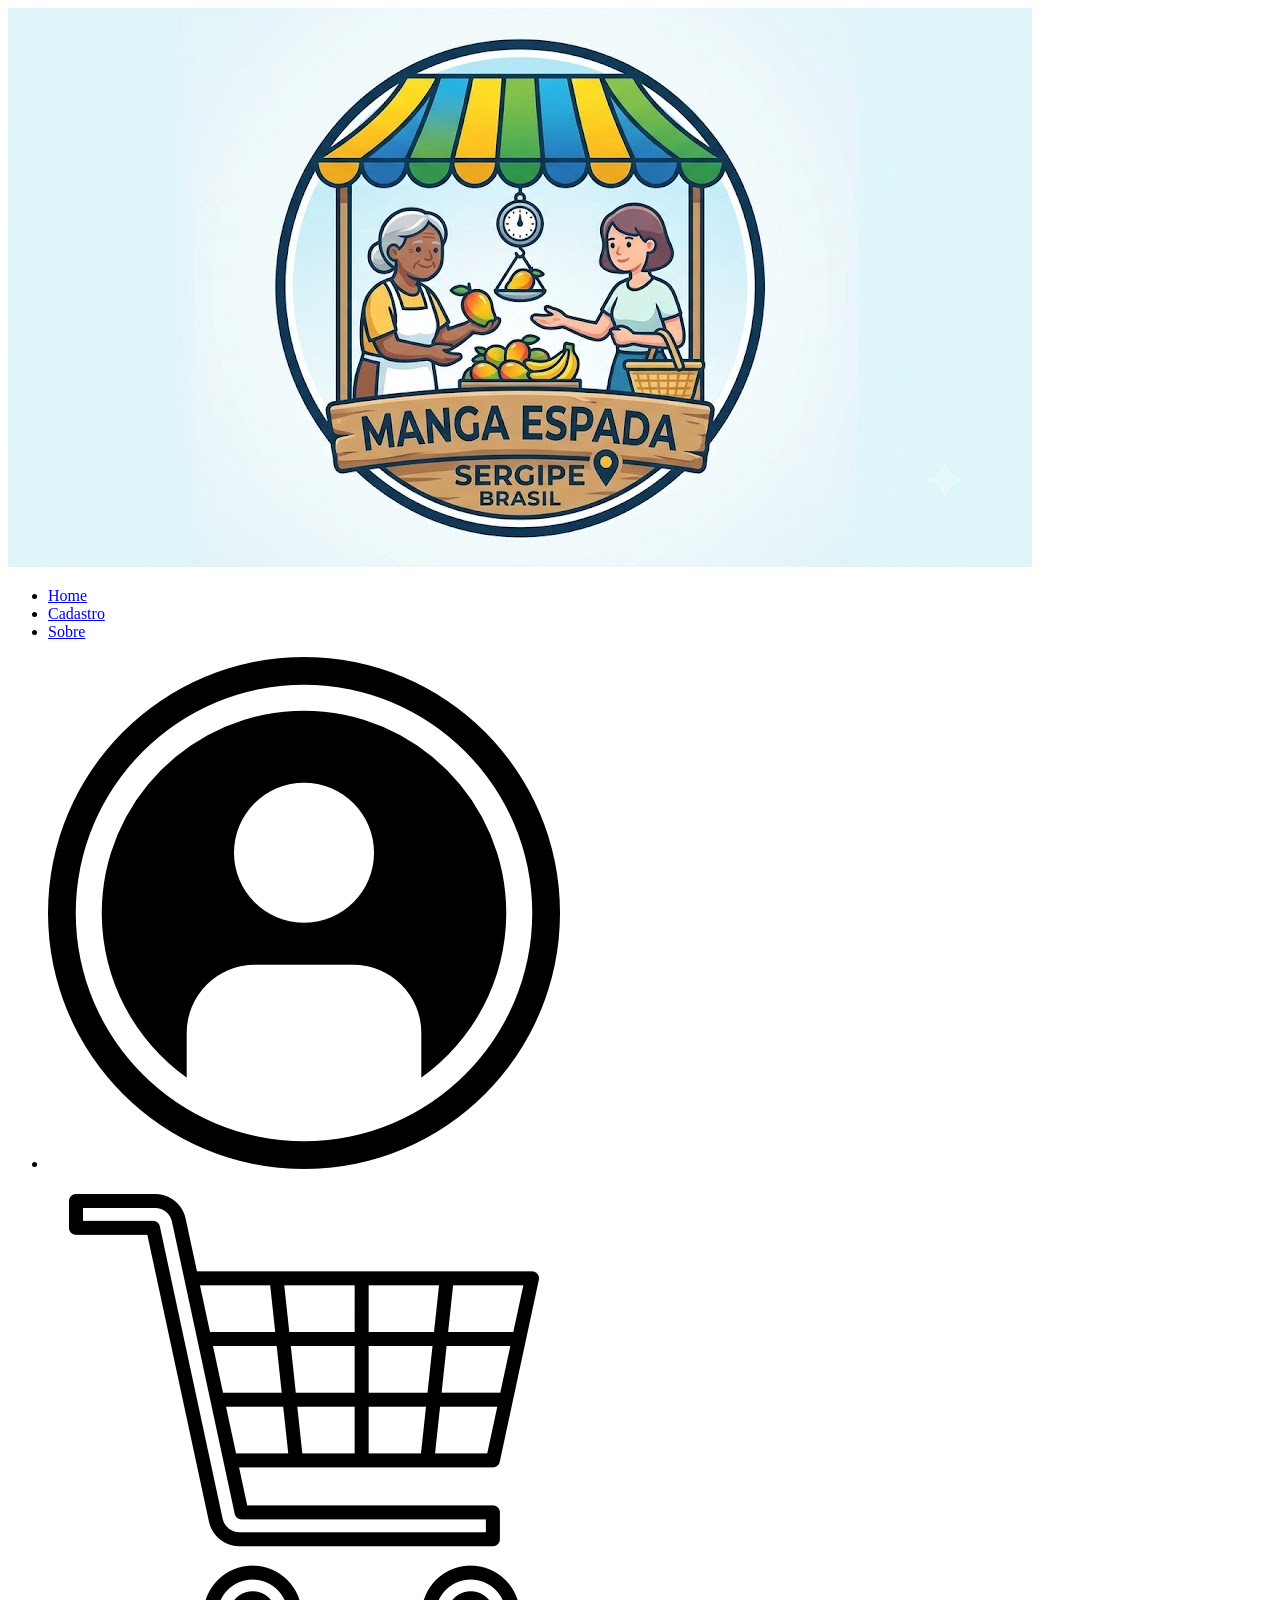
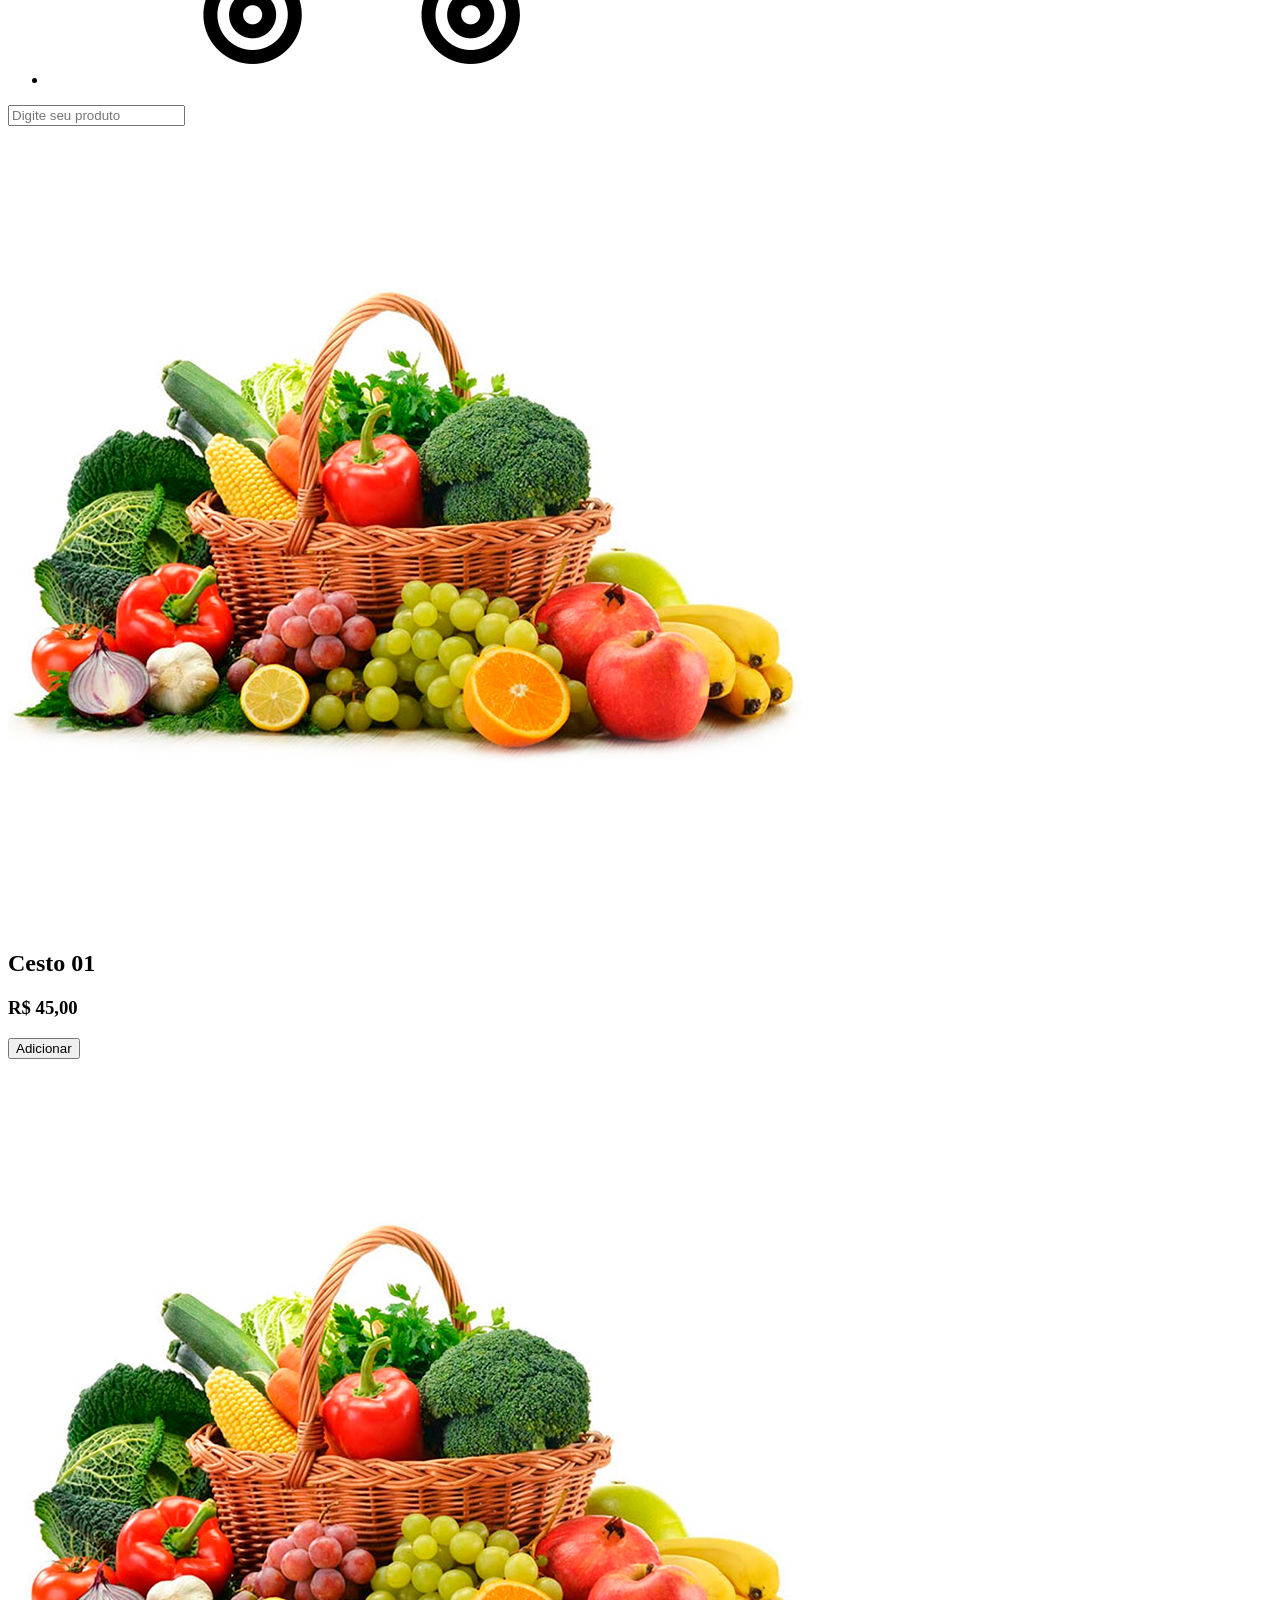
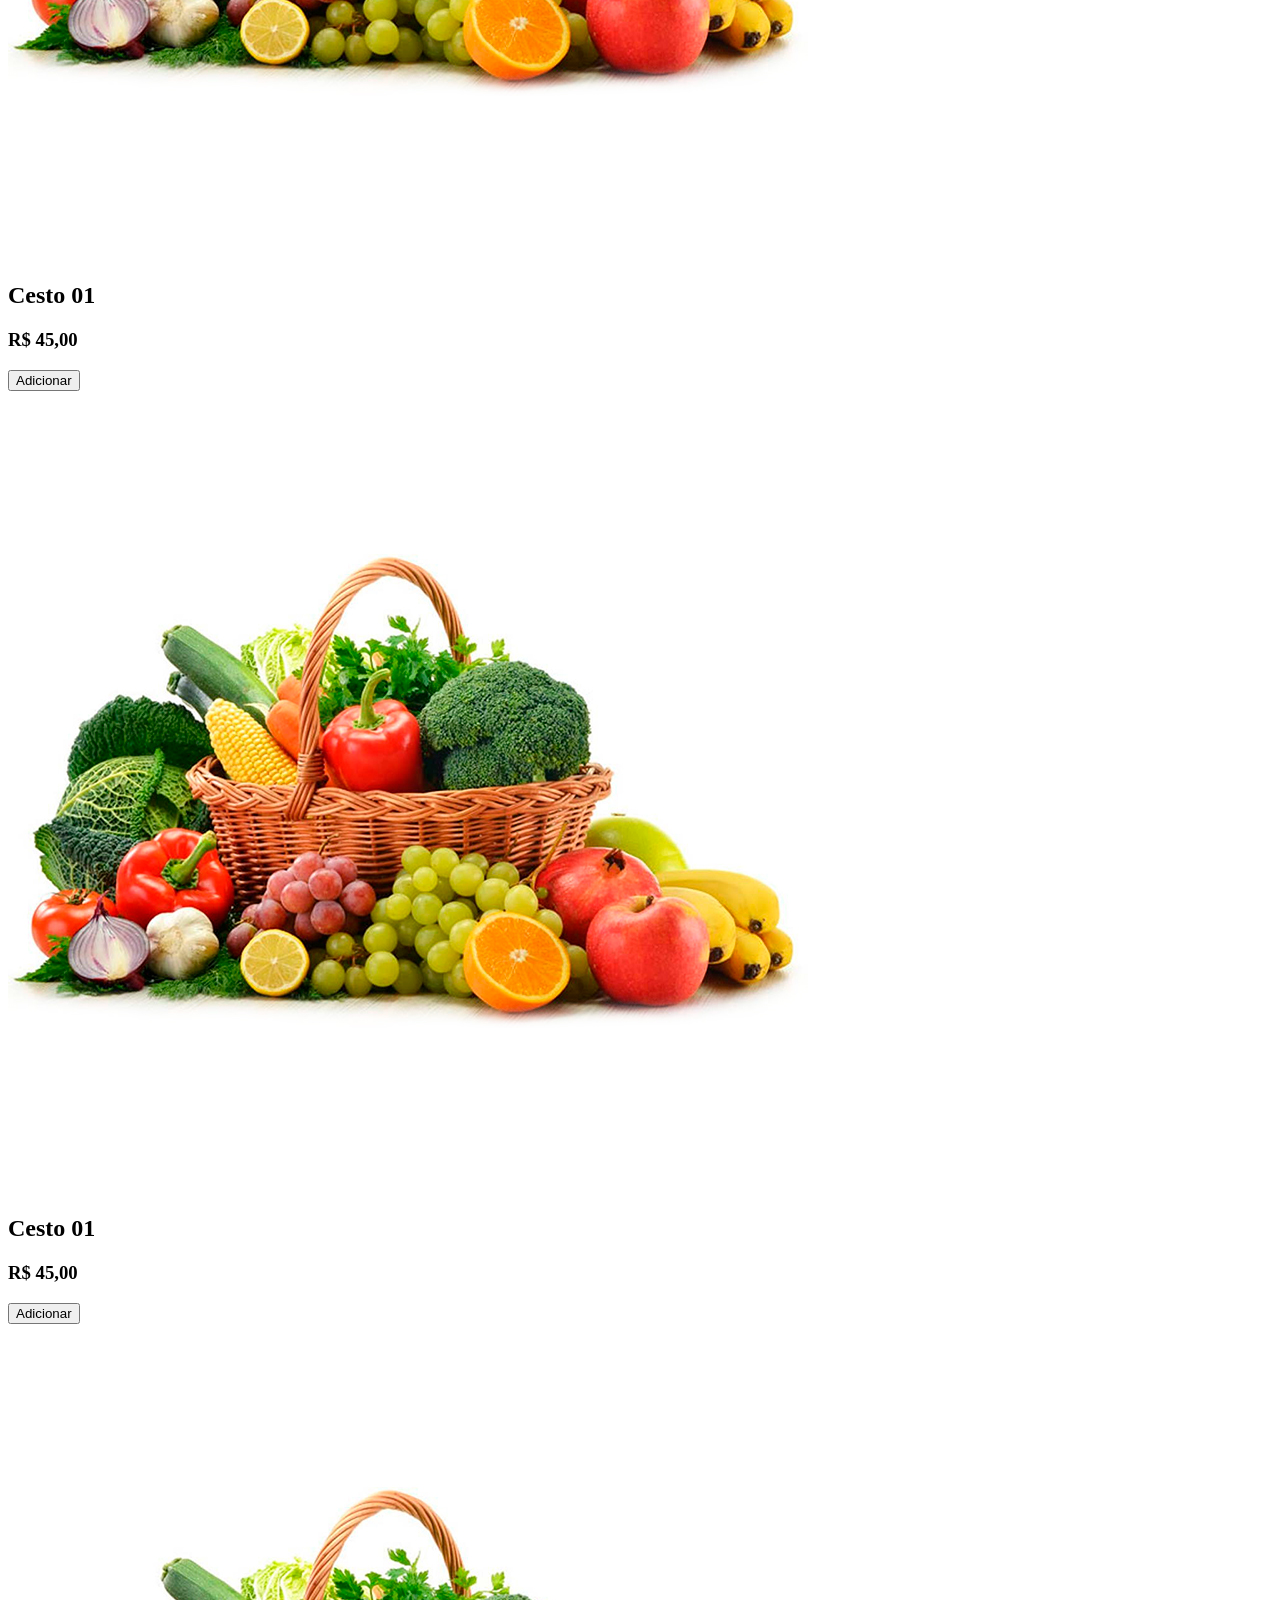
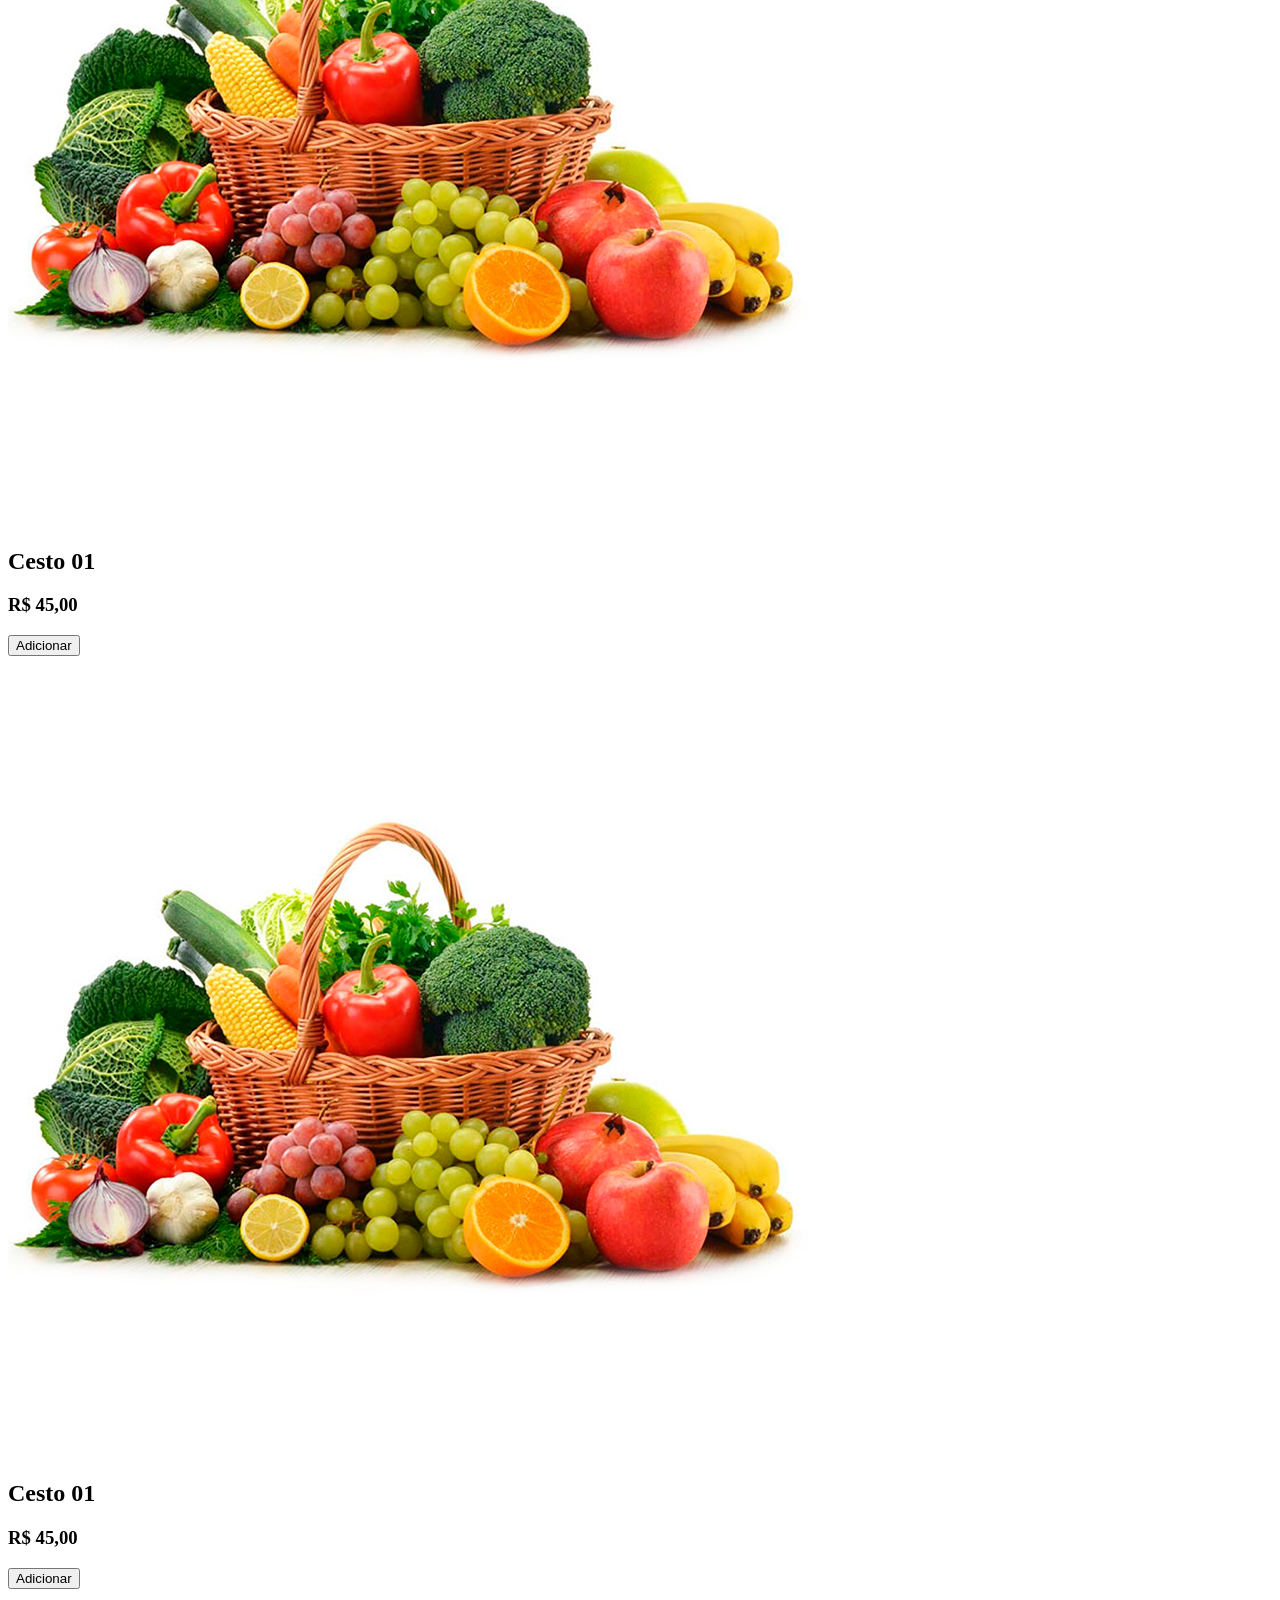
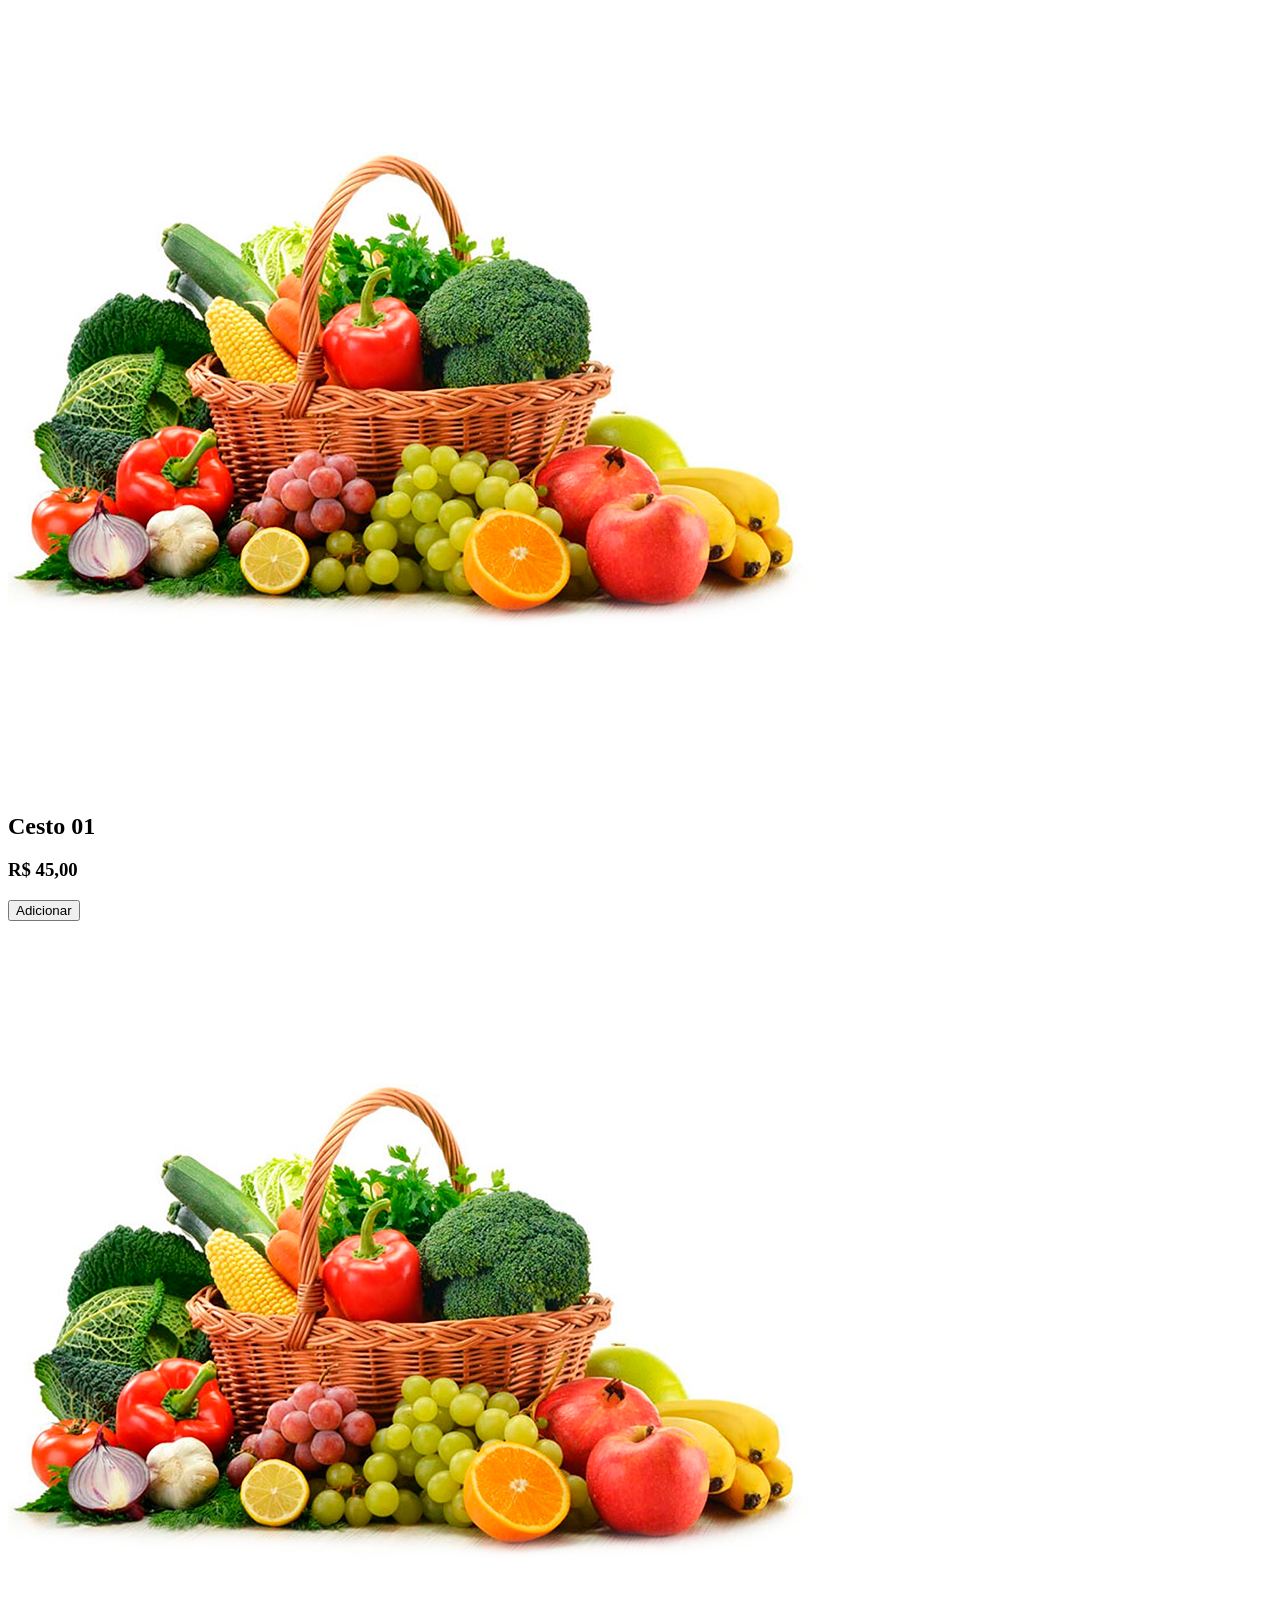
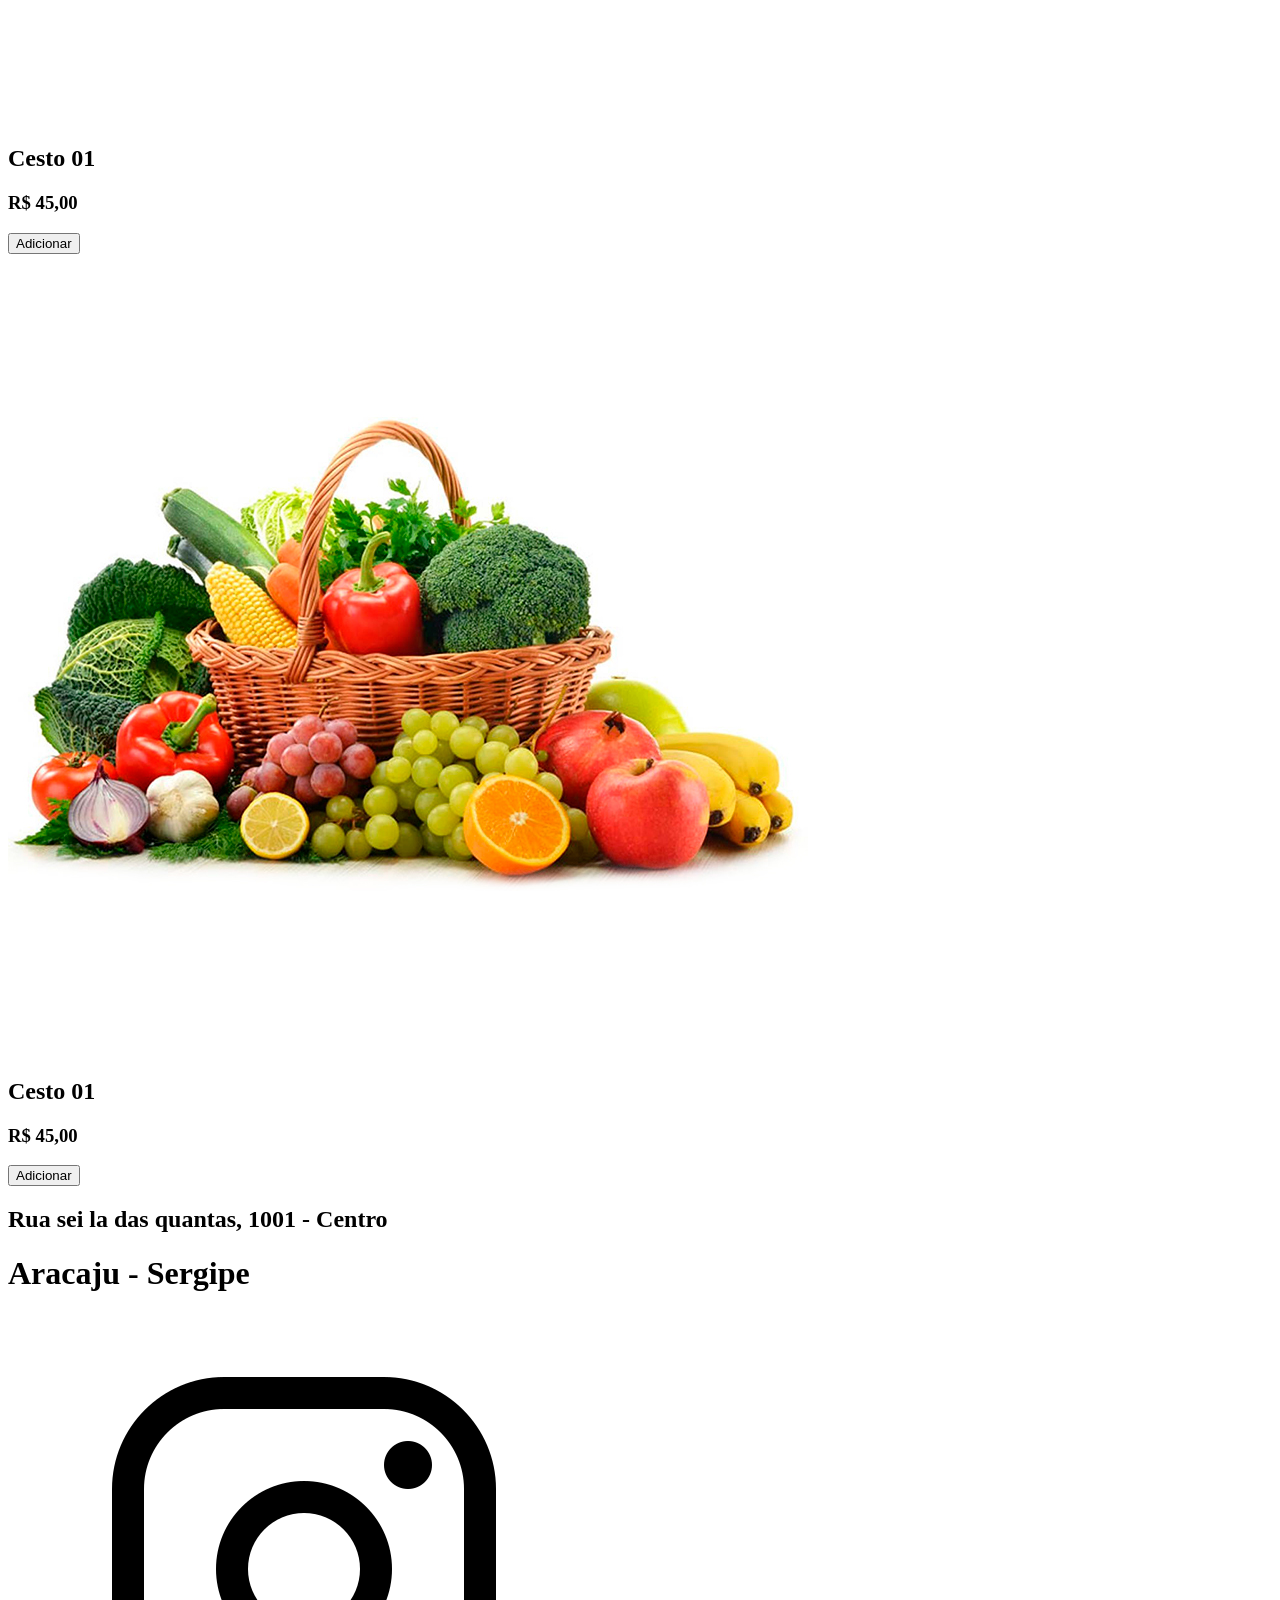
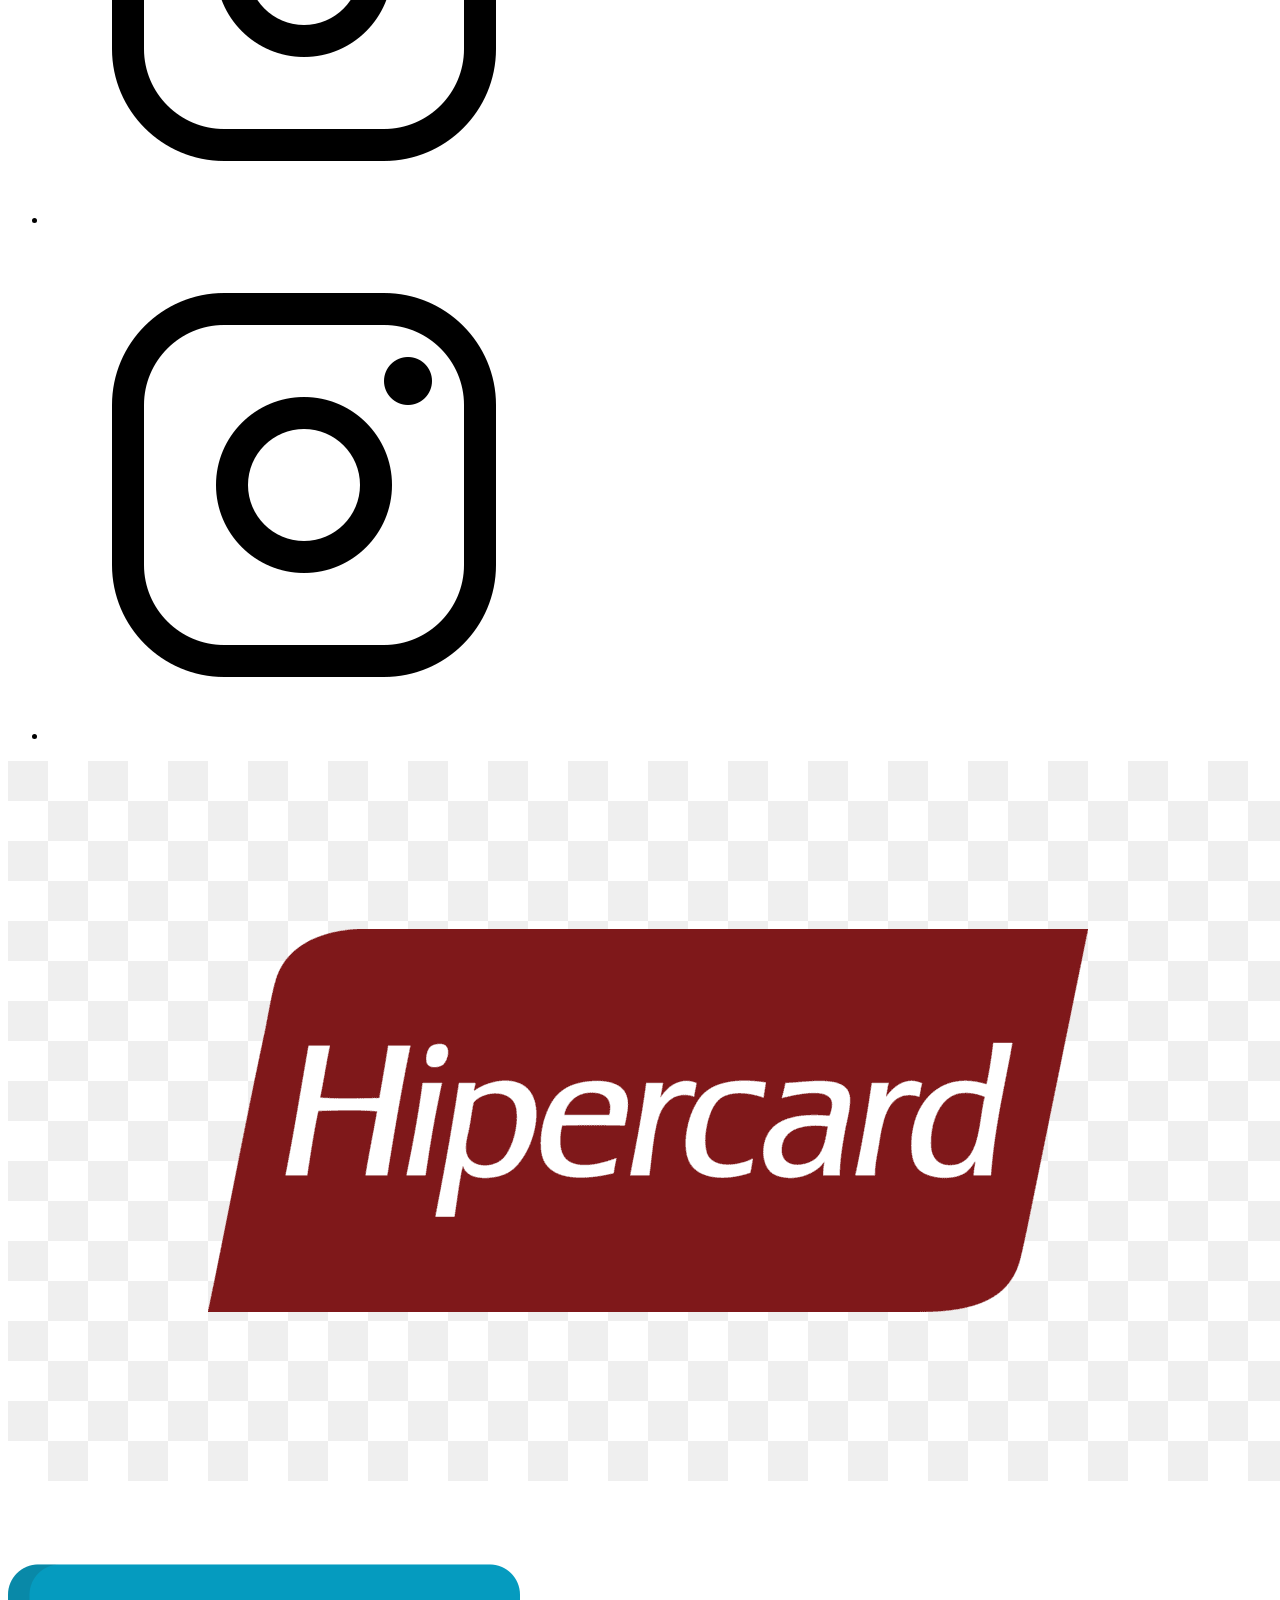
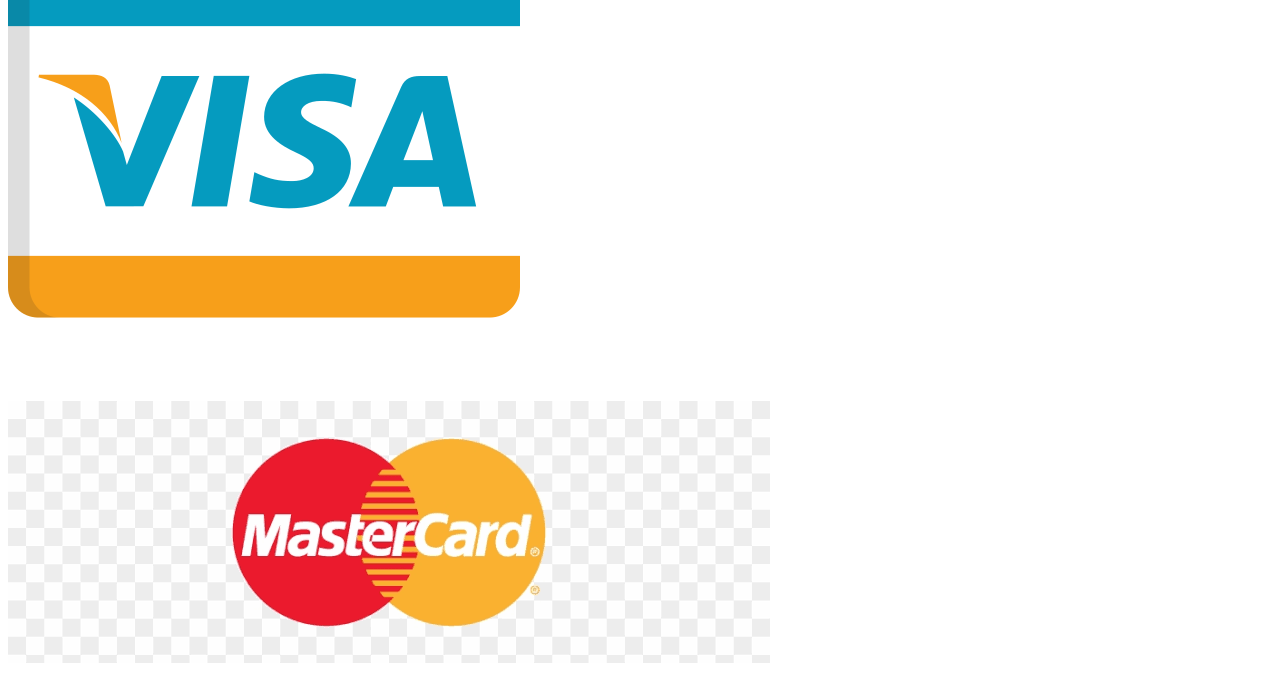
==== index.html @ 50c7e963 "Adicionado os elementos na index.html" ====
<!DOCTYPE html>
<html lang="pt-br">

<head>
    <meta charset="UTF-8">
    <meta name="viewport" content="width=device-width, initial-scale=1.0">
    <title>Loja Virtual</title>

    <link rel="shortcut icon" href="imagens/icones/favicon.ico" type="image/x-icon">
</head>

<body>
    <main id="geral">
        <header id="cabecalho">
            <div id="logo">
                <a href="index.html">
                    <img src="imagens/icones/logo.png" alt="logo">
                </a>
            </div>

            <nav id="menu">
                <ul>
                    <li><a href="index.html" class="lnk_menu"> Home </a></li>
                    <li><a href="paginas/cadastro.html" class="lnk_menu"> Cadastro </a></li>
                    <li><a href="paginas/sobre.html" class="lnk_menu">Sobre</a></li>
                </ul>
            </nav>

            <div id="div-icones">
                <ul>
                    <li><a href="/paginas/login.html" class="lnk_icone"><img src="imagens/icones/login.png" alt=""></a>
                    </li>
                    <li><a href="/paginas/carrinho.html" class="lnk_icone"><img src="imagens/icones/carrinho.png"
                                alt=""></a></li>
                </ul>
            </div>
        </header>

        <section id="pesquisa">
            <input type="text" name="pesquisa" id="pesquisa" placeholder="Digite seu produto">
        </section>

        <section id="cards">
            <div class="card">
                <img src="imagens/cesto01.jpg" alt="Cesto 01" class="img_card">

                <h2 class="tito_card">Cesto 01</h2>

                <h3 class="valor_card">
                    R$ 45,00
                </h3>

                <button class="btn_card">Adicionar</button>
            </div>

            <div class="card">
                <img src="imagens/cesto01.jpg" alt="Cesto 01" class="img_card">

                <h2 class="tito_card">Cesto 01</h2>

                <h3 class="valor_card">
                    R$ 45,00
                </h3>

                <button class="btn_card">Adicionar</button>
            </div>

            <div class="card">
                <img src="imagens/cesto01.jpg" alt="Cesto 01" class="img_card">

                <h2 class="tito_card">Cesto 01</h2>

                <h3 class="valor_card">
                    R$ 45,00
                </h3>

                <button class="btn_card">Adicionar</button>
            </div>

            <div class="card">
                <img src="imagens/cesto01.jpg" alt="Cesto 01" class="img_card">

                <h2 class="tito_card">Cesto 01</h2>

                <h3 class="valor_card">
                    R$ 45,00
                </h3>

                <button class="btn_card">Adicionar</button>
            </div>

            <div class="card">
                <img src="imagens/cesto01.jpg" alt="Cesto 01" class="img_card">

                <h2 class="tito_card">Cesto 01</h2>

                <h3 class="valor_card">
                    R$ 45,00
                </h3>

                <button class="btn_card">Adicionar</button>
            </div>

            <div class="card">
                <img src="imagens/cesto01.jpg" alt="Cesto 01" class="img_card">

                <h2 class="tito_card">Cesto 01</h2>

                <h3 class="valor_card">
                    R$ 45,00
                </h3>

                <button class="btn_card">Adicionar</button>
            </div>

            <div class="card">
                <img src="imagens/cesto01.jpg" alt="Cesto 01" class="img_card">

                <h2 class="tito_card">Cesto 01</h2>

                <h3 class="valor_card">
                    R$ 45,00
                </h3>

                <button class="btn_card">Adicionar</button>
            </div>

            <div class="card">
                <img src="imagens/cesto01.jpg" alt="Cesto 01" class="img_card">

                <h2 class="tito_card">Cesto 01</h2>

                <h3 class="valor_card">
                    R$ 45,00
                </h3>

                <button class="btn_card">Adicionar</button>
            </div>

        </section>

        <footer id="rodape">
            <div id="dadosloja">
                <h2>Rua sei la das quantas, 1001 - Centro</h2>
                <h1>Aracaju - Sergipe</h1>
            </div>

            <div id="icones-sociais">
                <ul>
                    <li><a href="https://www.instagram.com/seu_usuario"><img src="imagens/icones/instagram.png" alt=""></a></li>
                    <li><a href="https://www.facebook.com/seu_usuario"><img src="imagens/icones/instagram.png" alt=""></a></li>
                </ul>
            </div>

            <div id="div-cartoes">
                <img src="imagens/icones/hipercard.png" alt="Hipercard">
                <img src="imagens/icones/visa.png" alt="Visa">
                <img src="imagens/icones/master_card.png" alt="Mastercard">
            </div>
        </footer>

    </main>

</body>

</html>
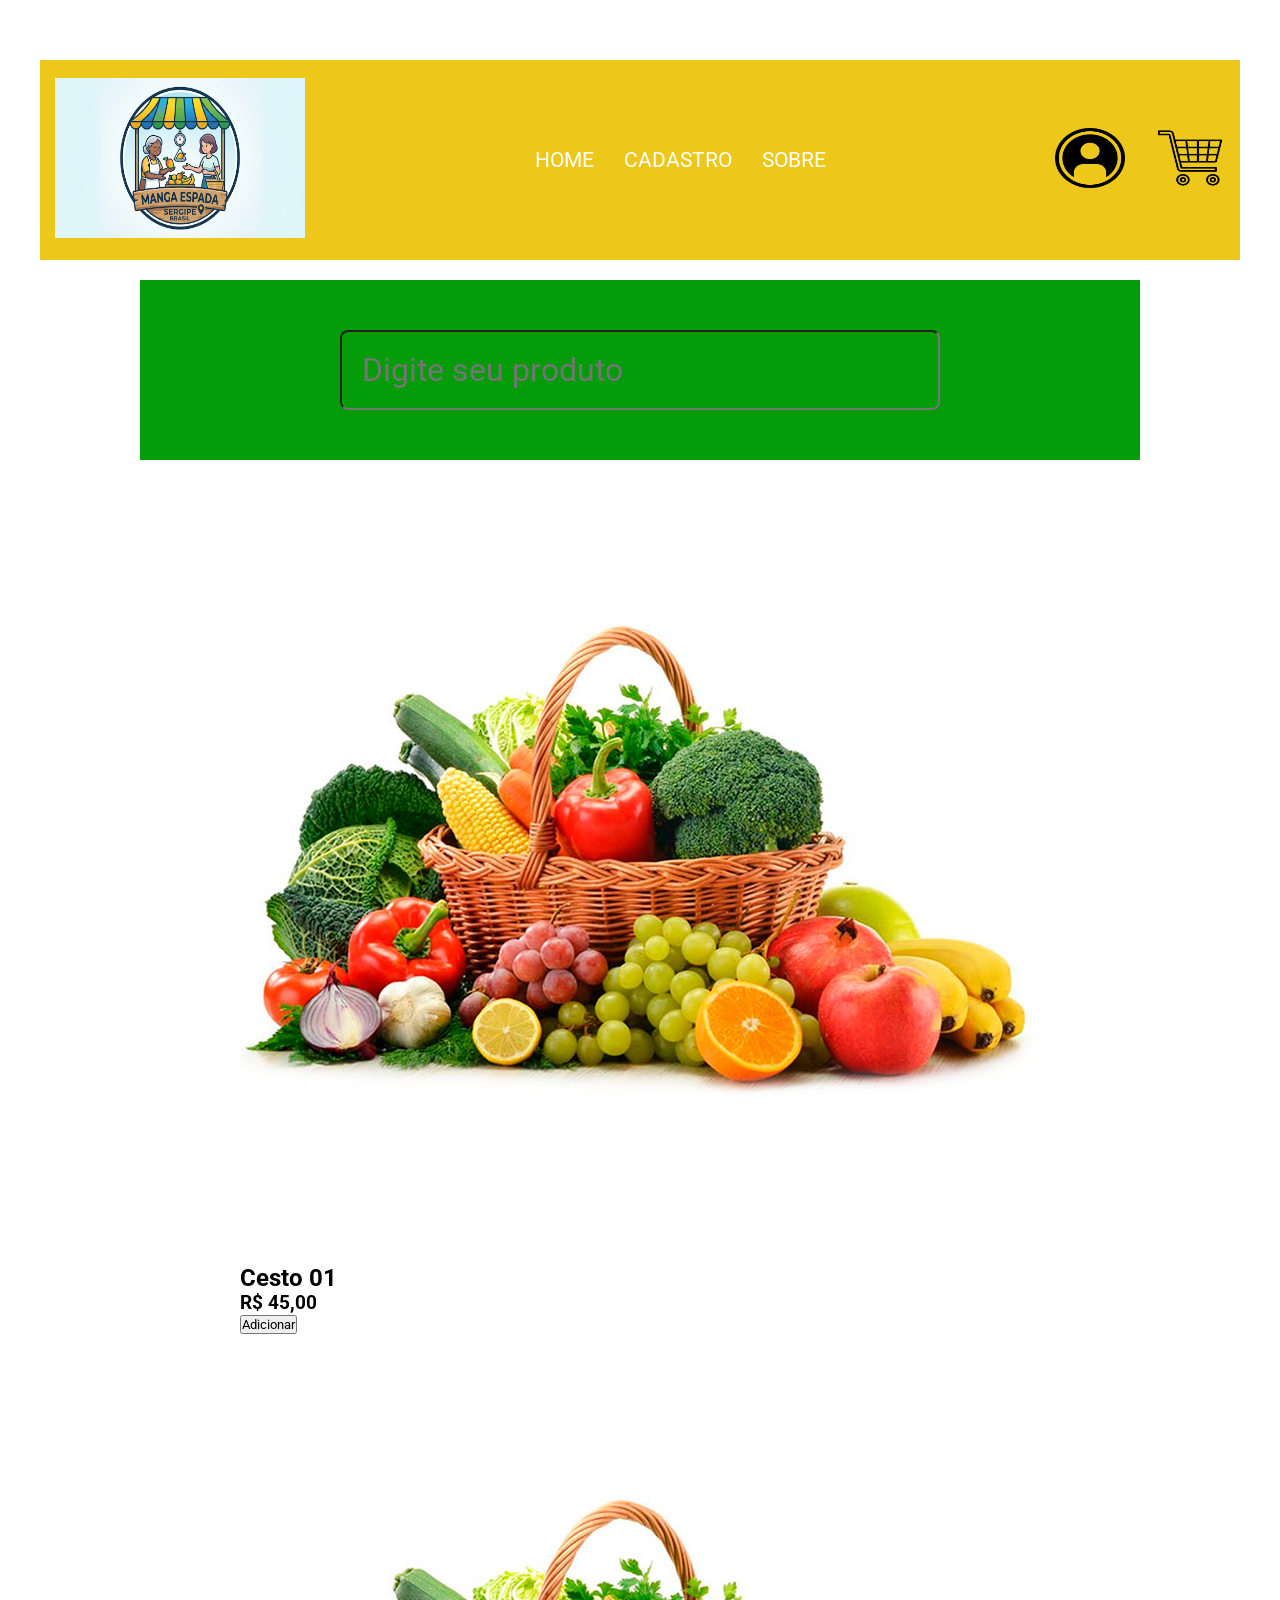
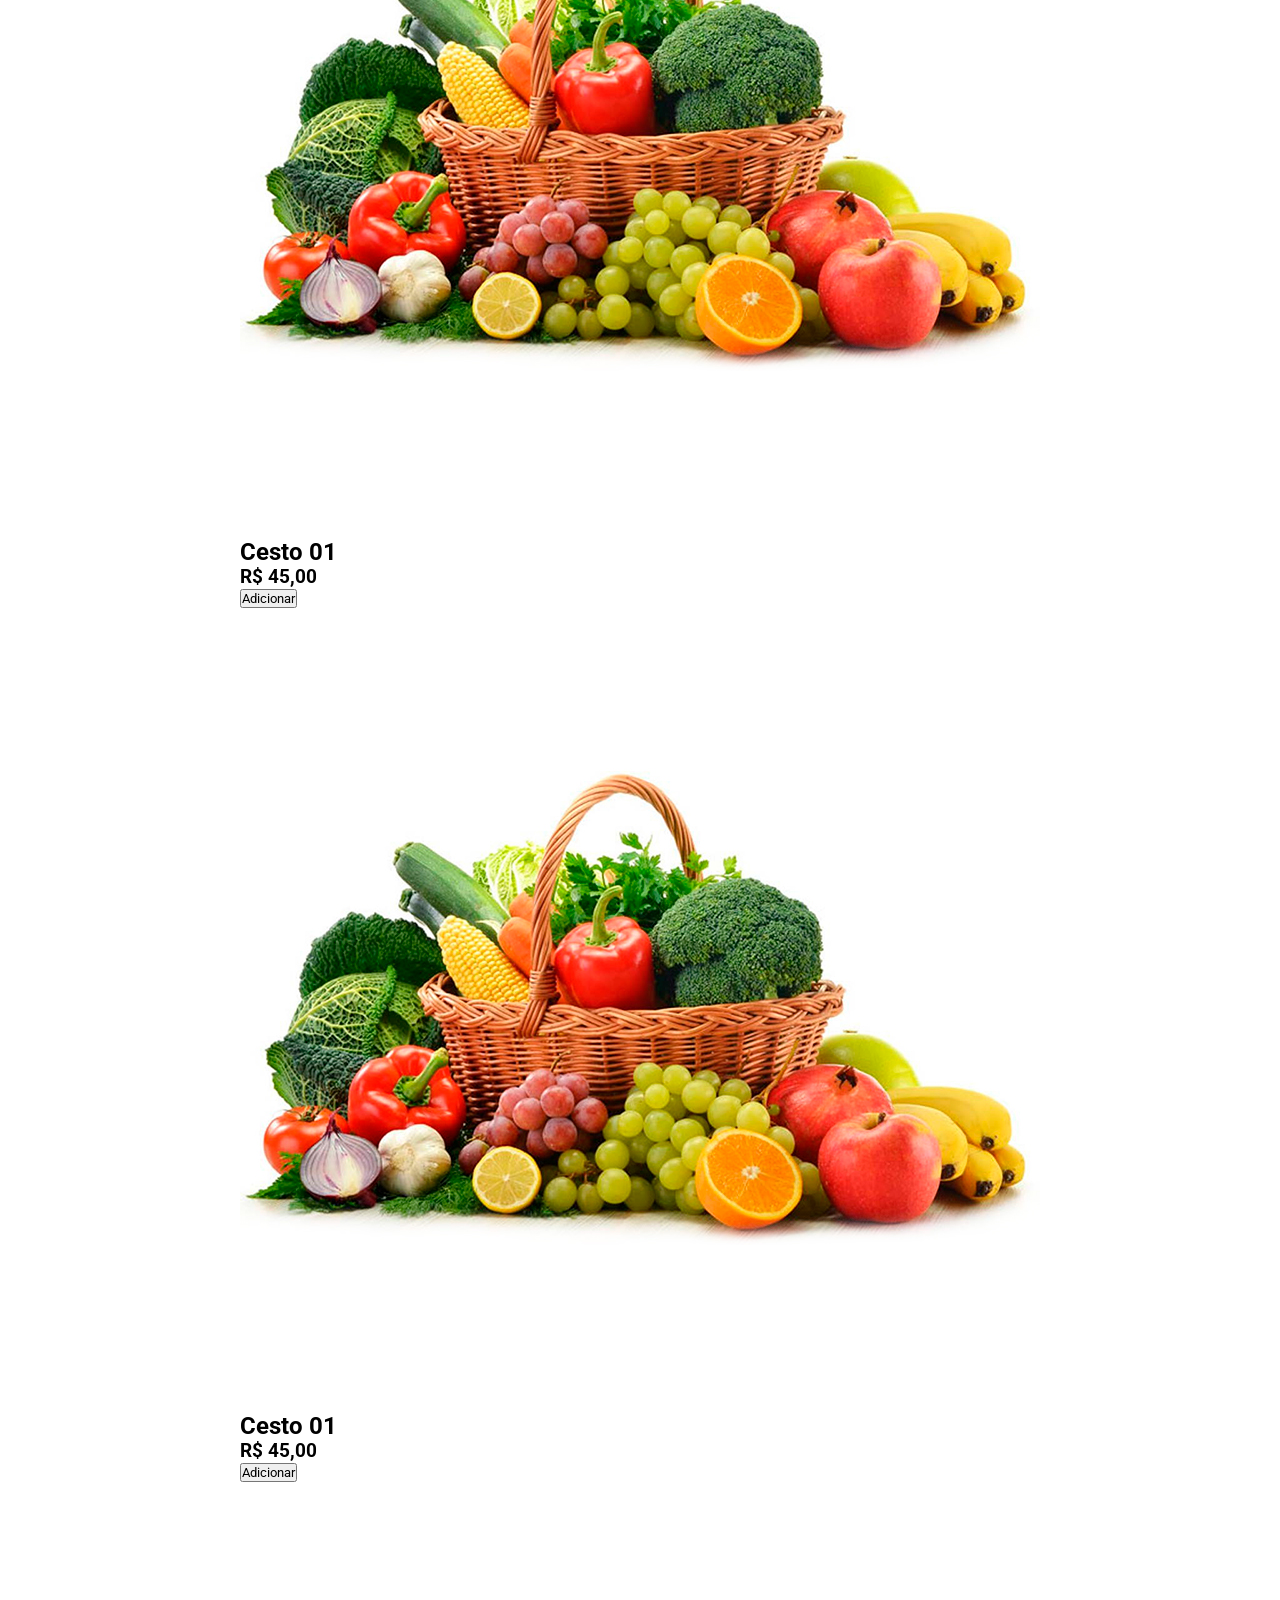
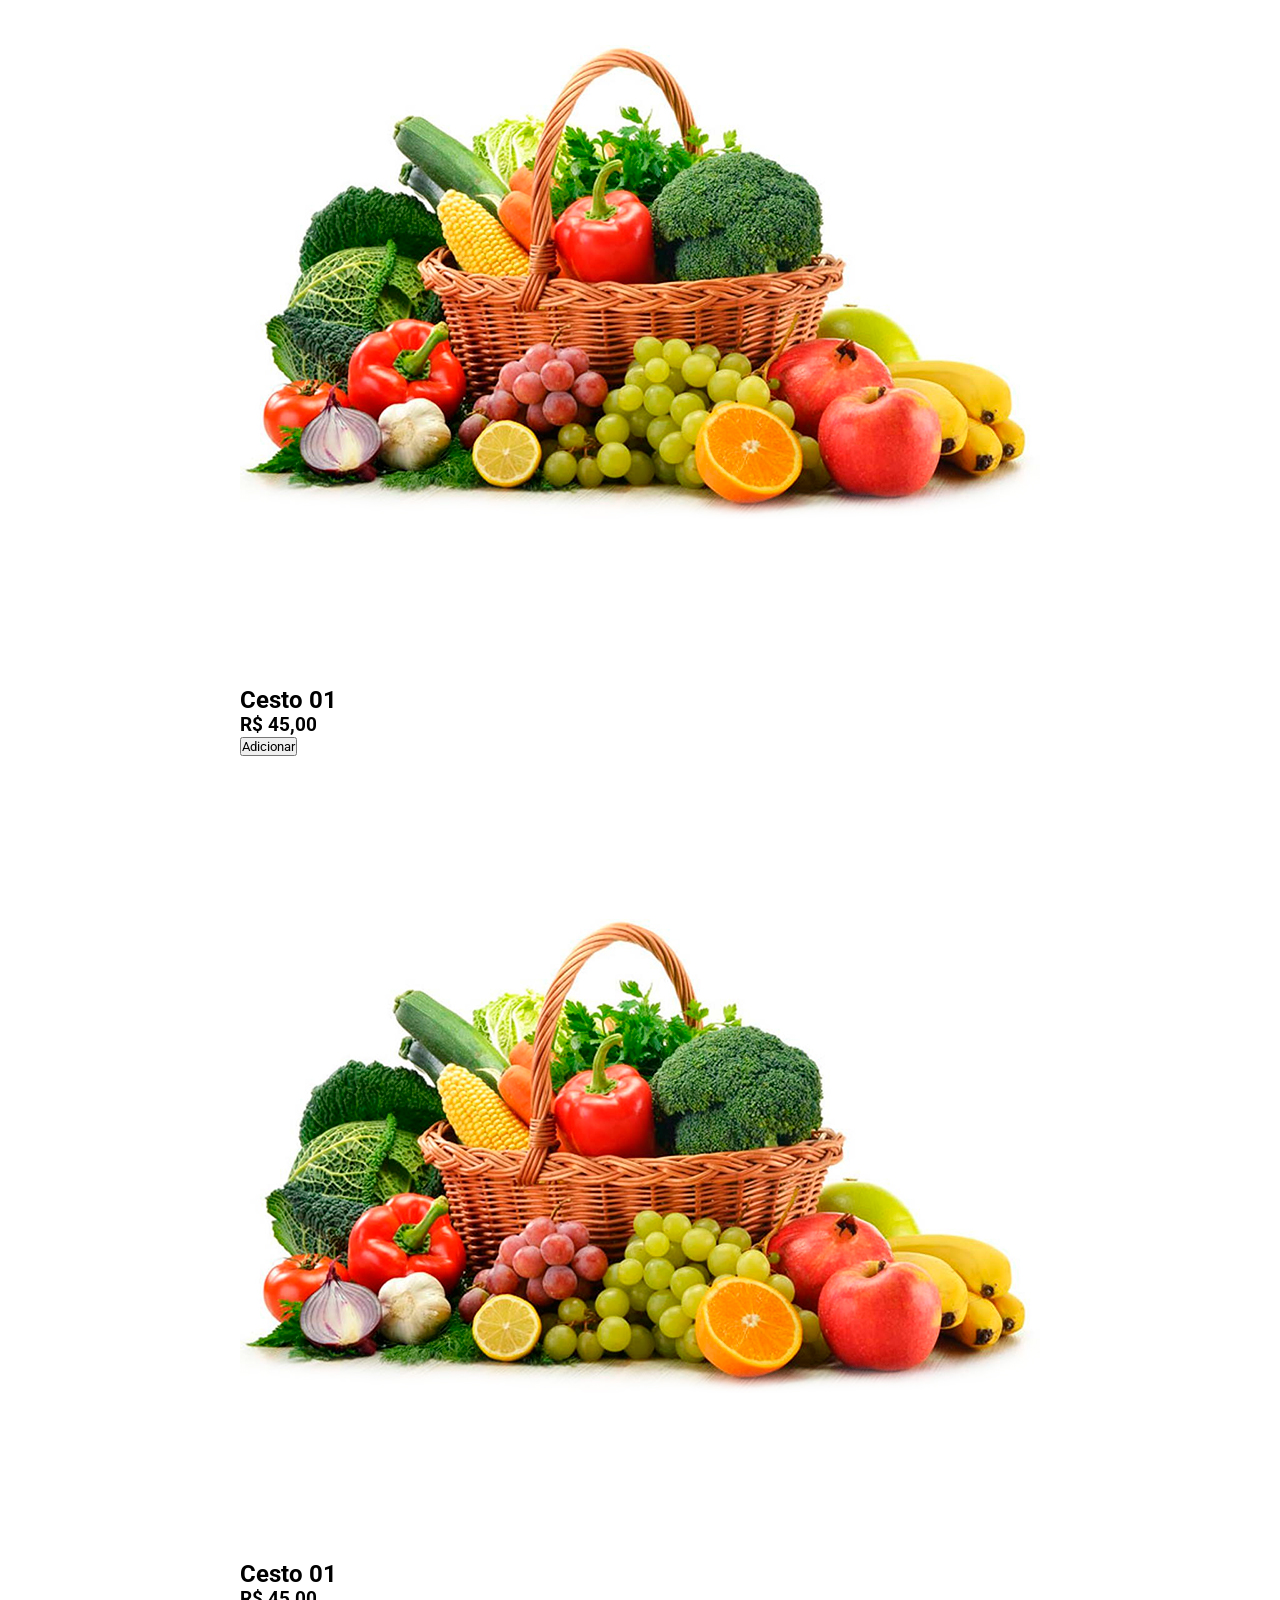
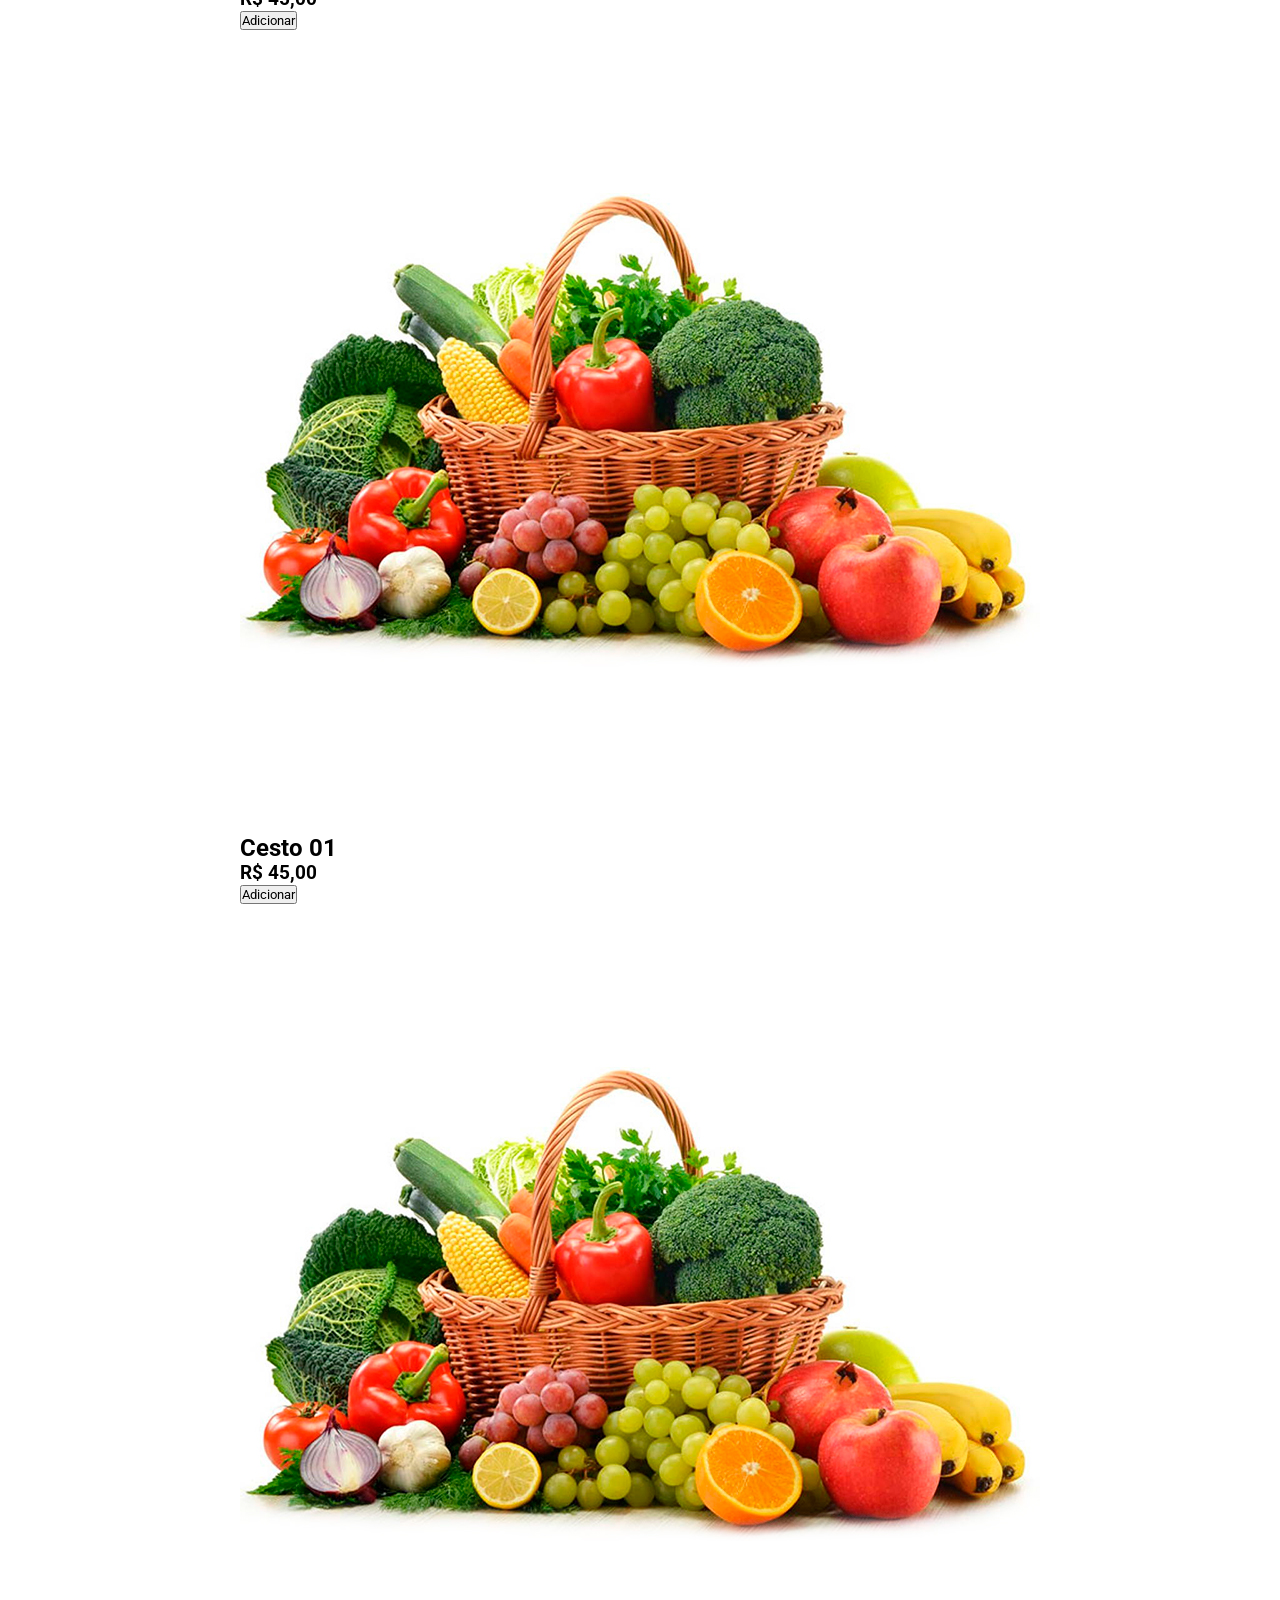
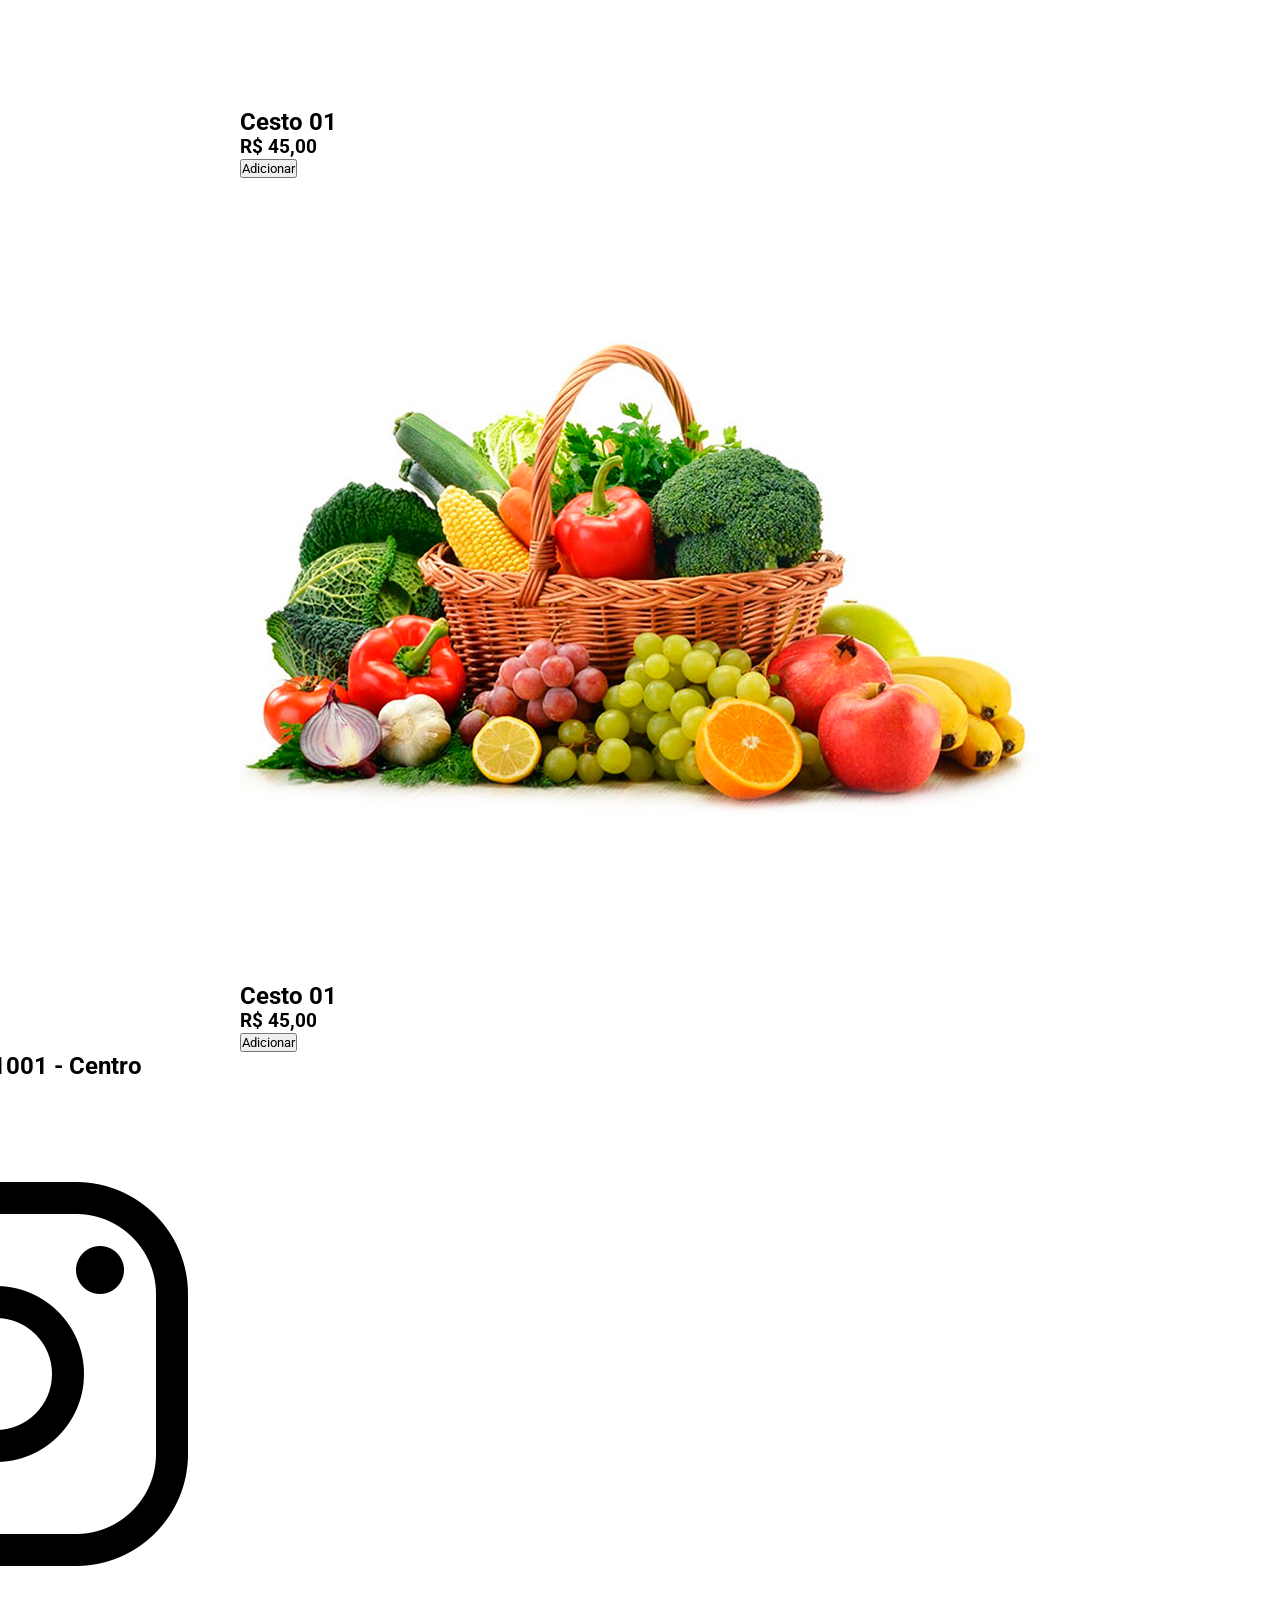
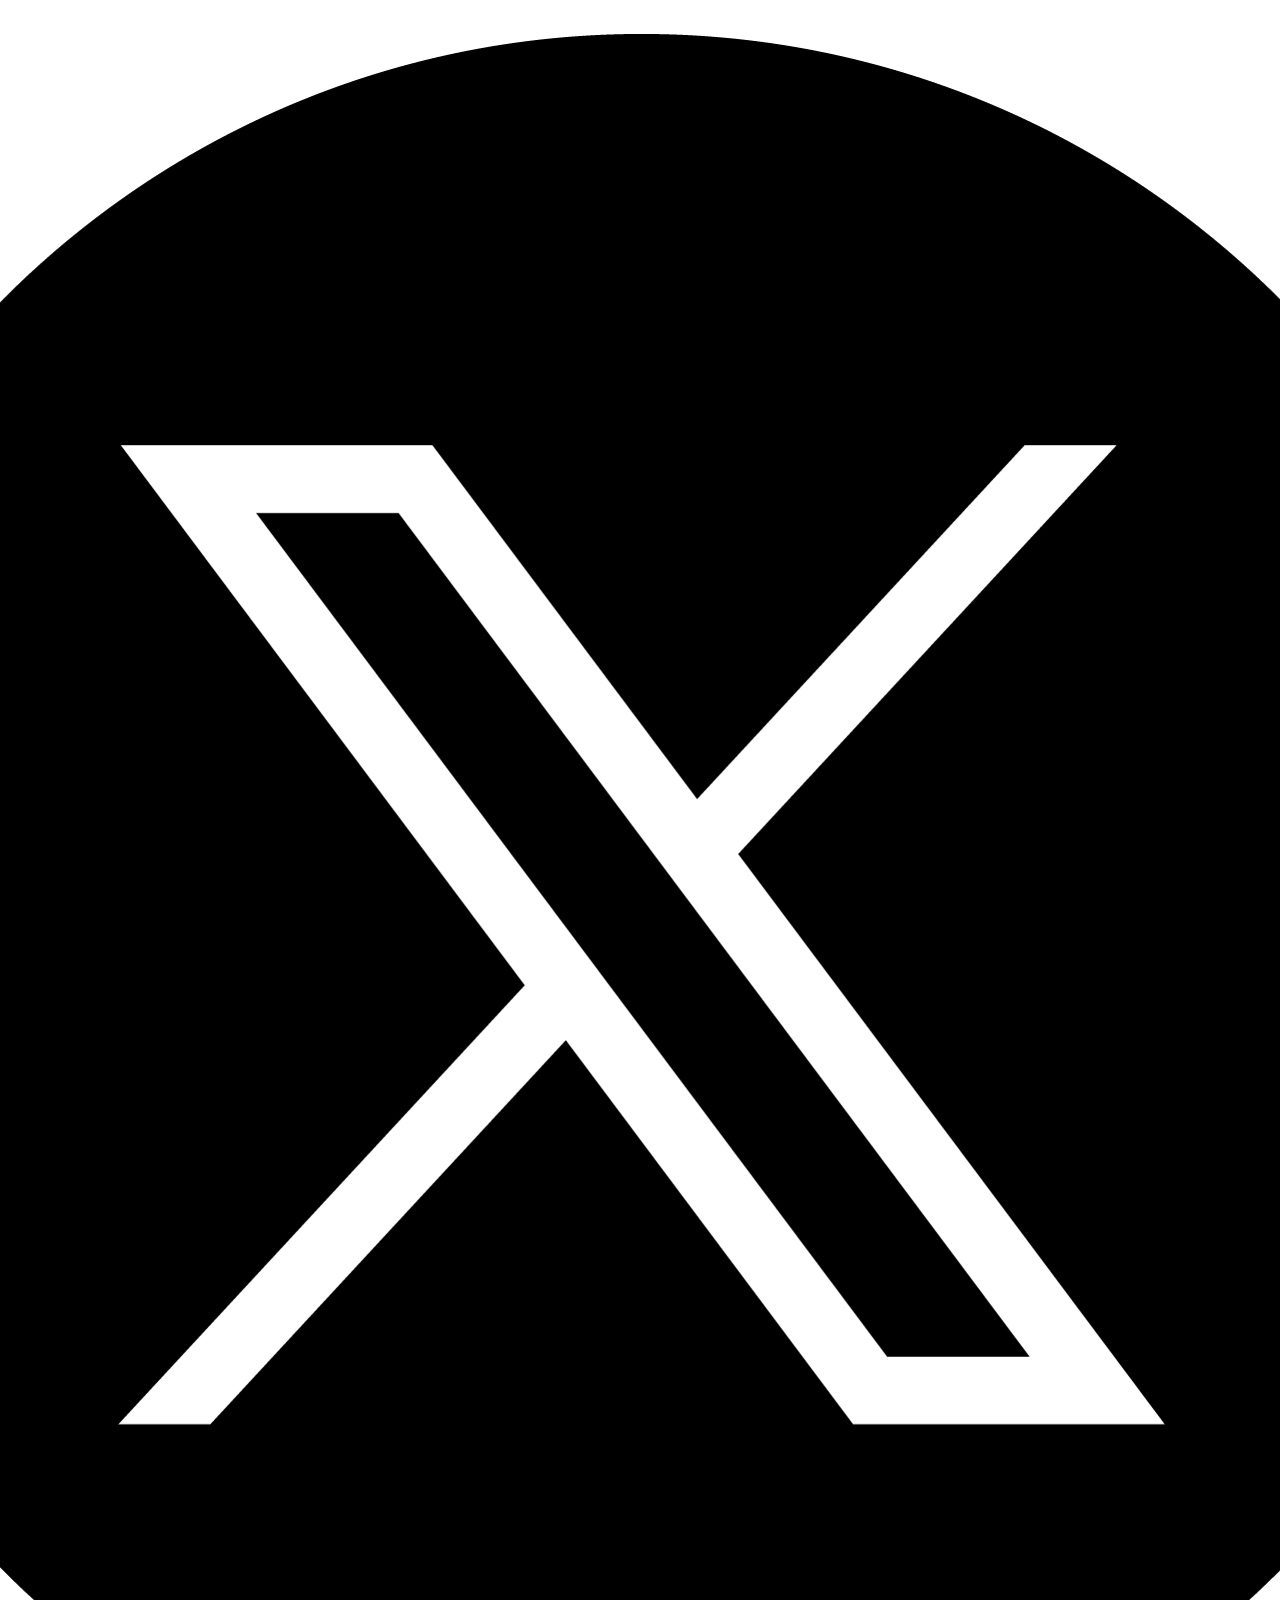
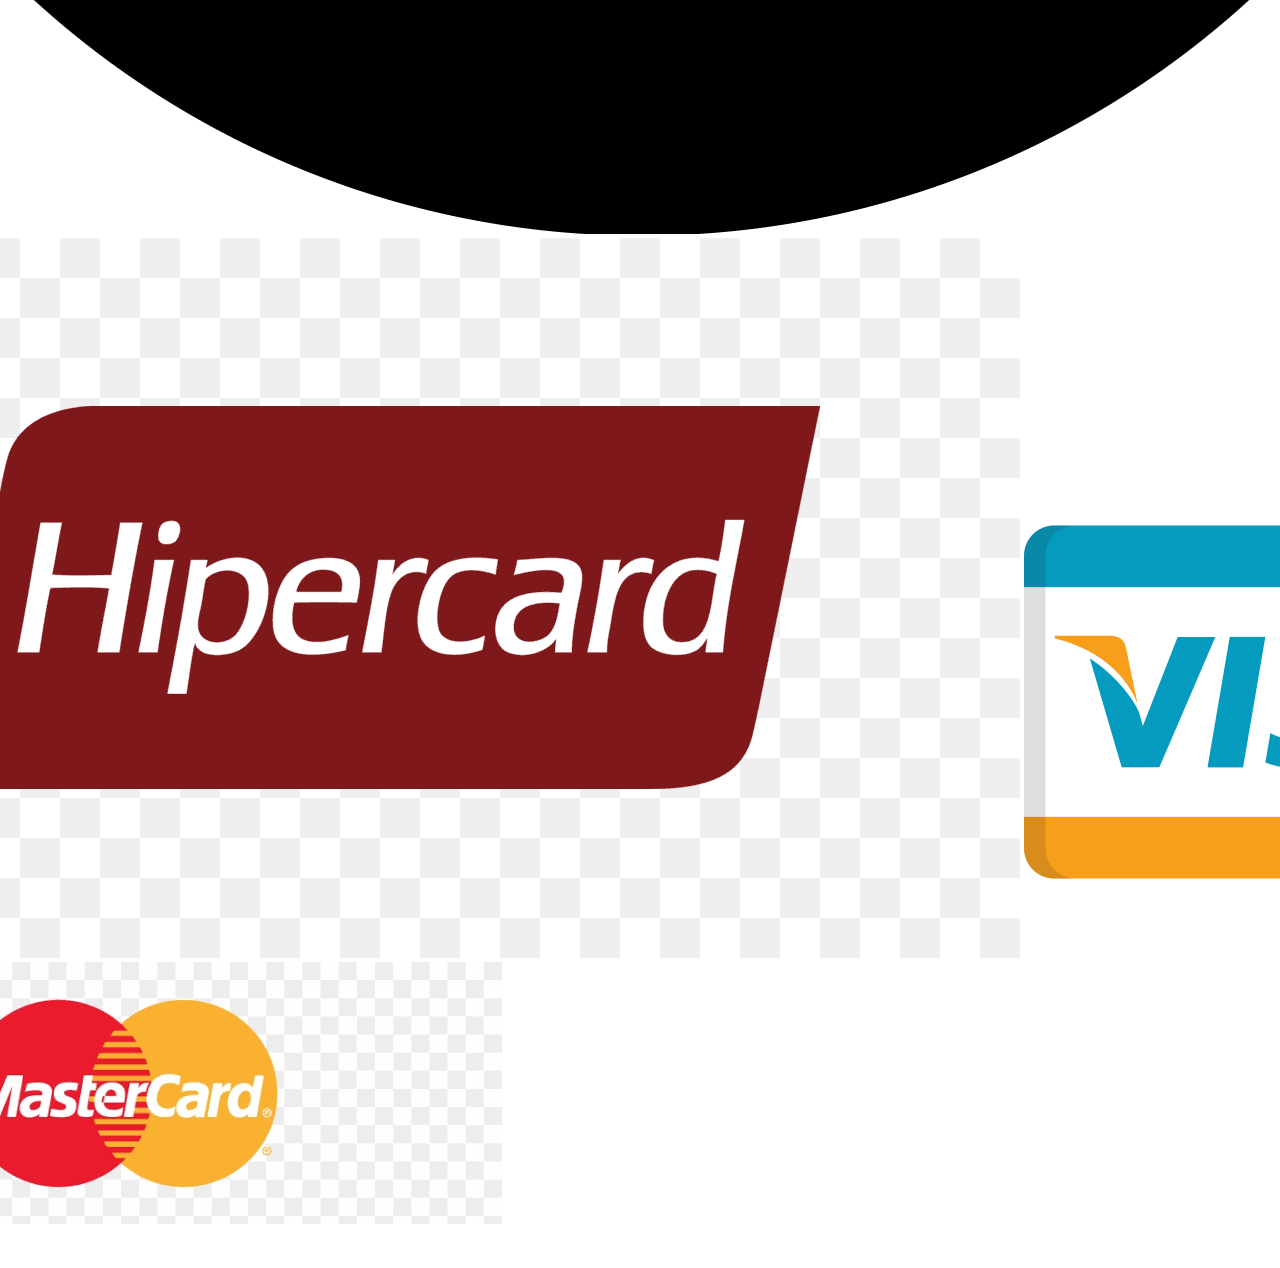
==== commit e5791d94: "Ajutado elementos" ====
--- a/index.html
+++ b/index.html
@@ -6,7 +6,12 @@
     <meta name="viewport" content="width=device-width, initial-scale=1.0">
     <title>Loja Virtual</title>
 
+    <!-- Faz seu comentário -->
+    <!--LINK PARA ADICIONAR O FAVICON-->
     <link rel="shortcut icon" href="imagens/icones/favicon.ico" type="image/x-icon">
+
+    <!--LINK PARA O ARQUIVO -->
+    <link rel="stylesheet" href="css/style_estrutura_paginas.css">
 </head>
 
 <body>
@@ -148,7 +153,7 @@
             <div id="icones-sociais">
                 <ul>
                     <li><a href="https://www.instagram.com/seu_usuario"><img src="imagens/icones/instagram.png" alt=""></a></li>
-                    <li><a href="https://www.facebook.com/seu_usuario"><img src="imagens/icones/instagram.png" alt=""></a></li>
+                    <li><a href="https://www.facebook.com/seu_usuario"><img src="imagens/icones/x.png" alt=""></a></li>
                 </ul>
             </div>
 
--- a/css/style_estrutura_paginas.css
+++ b/css/style_estrutura_paginas.css
@@ -0,0 +1,119 @@
+/*IMPORTANDO A FONTE ROBOTO DO GOGOLE FONT*/
+@import url('https://fonts.googleapis.com/css2?family=Roboto:ital,wght@0,100..900;1,100..900&display=swap');
+
+/*ATRIBUINDO EM TODOS OS ELEMENTOS*/
+*{
+    margin: 0px;
+    padding: 0px;
+    box-sizing: border-box;
+    font-family: roboto;
+}
+
+/*CRIANDO VARIÁVEIS*/
+:root{
+    --cor_principal: #eec71b;
+    --cor_botao01: #049d09;
+    --cor_lnk_menu: #ffffff;
+    --cor_vermelha: #b60000;
+}
+
+/*CONFIGURANDO A TAG main*/
+#geral{
+    margin: 20px;
+    padding: 20px;
+    display: flex;
+    flex-direction: column;
+    justify-content: center;
+    align-items: center;
+}
+
+/*CONFIGUANDOO O CABEÇALHO DA PÁGINA*/
+#cabecalho{
+    width: 100%;
+    height: 200px;
+    background-color: var(--cor_principal);
+    padding: 5px;
+    margin: 20px 0px;
+    display: flex;
+    justify-content:center;
+    align-items: center;
+}
+
+/*ALTERANDO O TAMANHO DA IMAGEM DO LOGO*/
+#logo img{
+    width: 250px;
+    height: 160px;
+}
+
+/*CONFIGURANDO A TAG nav POR MEIO DO SEU ID*/
+#menu{
+    width: 750px;
+    height: 160px;
+    display: flex;
+    align-items: center;
+    justify-content: center;
+}
+
+/*CONFIGURANDO OS LI DO UL DO CABEÇALHO NA HORIZONTAL*/
+#cabecalho ul {
+    display: flex;
+    list-style: none;
+    gap: 30px
+} 
+
+/*CONFIGURANDO OS TAMAHOS DOS ÍCONES*/
+#div-icones img{
+    width: 70px;
+    height: 60px;
+}
+
+/*FORMATANDO OS MENUS*/
+#menu a:link{
+    font-size: 1.3em;
+    text-transform: uppercase;
+    text-decoration: none;
+    color: var(--cor_lnk_menu);
+}
+
+#menu a:visited{
+    font-size: 1.3em;
+    text-transform: uppercase;
+    text-decoration: none;
+    color: var(--cor_lnk_menu);
+}
+
+#menu a:hover{
+    font-size: 1.6em;
+    text-transform: uppercase;
+    text-decoration: none;
+    color: var(--cor_botao01);
+}
+
+#menu a:active{
+    font-size: 1.3em;
+    text-transform: uppercase;
+    text-decoration: none;
+    color: var(--cor_vermelha);
+}
+
+/*FORMATANDO section PELO ID PESQUISA */
+#pesquisa{
+    background-color: #049d09;
+    width: 1000px;
+    height: 180px;
+    display: flex;
+    align-items: center;
+    justify-content: center;
+}
+
+#pesquisa input{
+    width: 600px;
+    height: 80px;
+    padding: 20px;
+    border-radius: 8px;
+    font-size: 2em;
+}
+
+
+
+
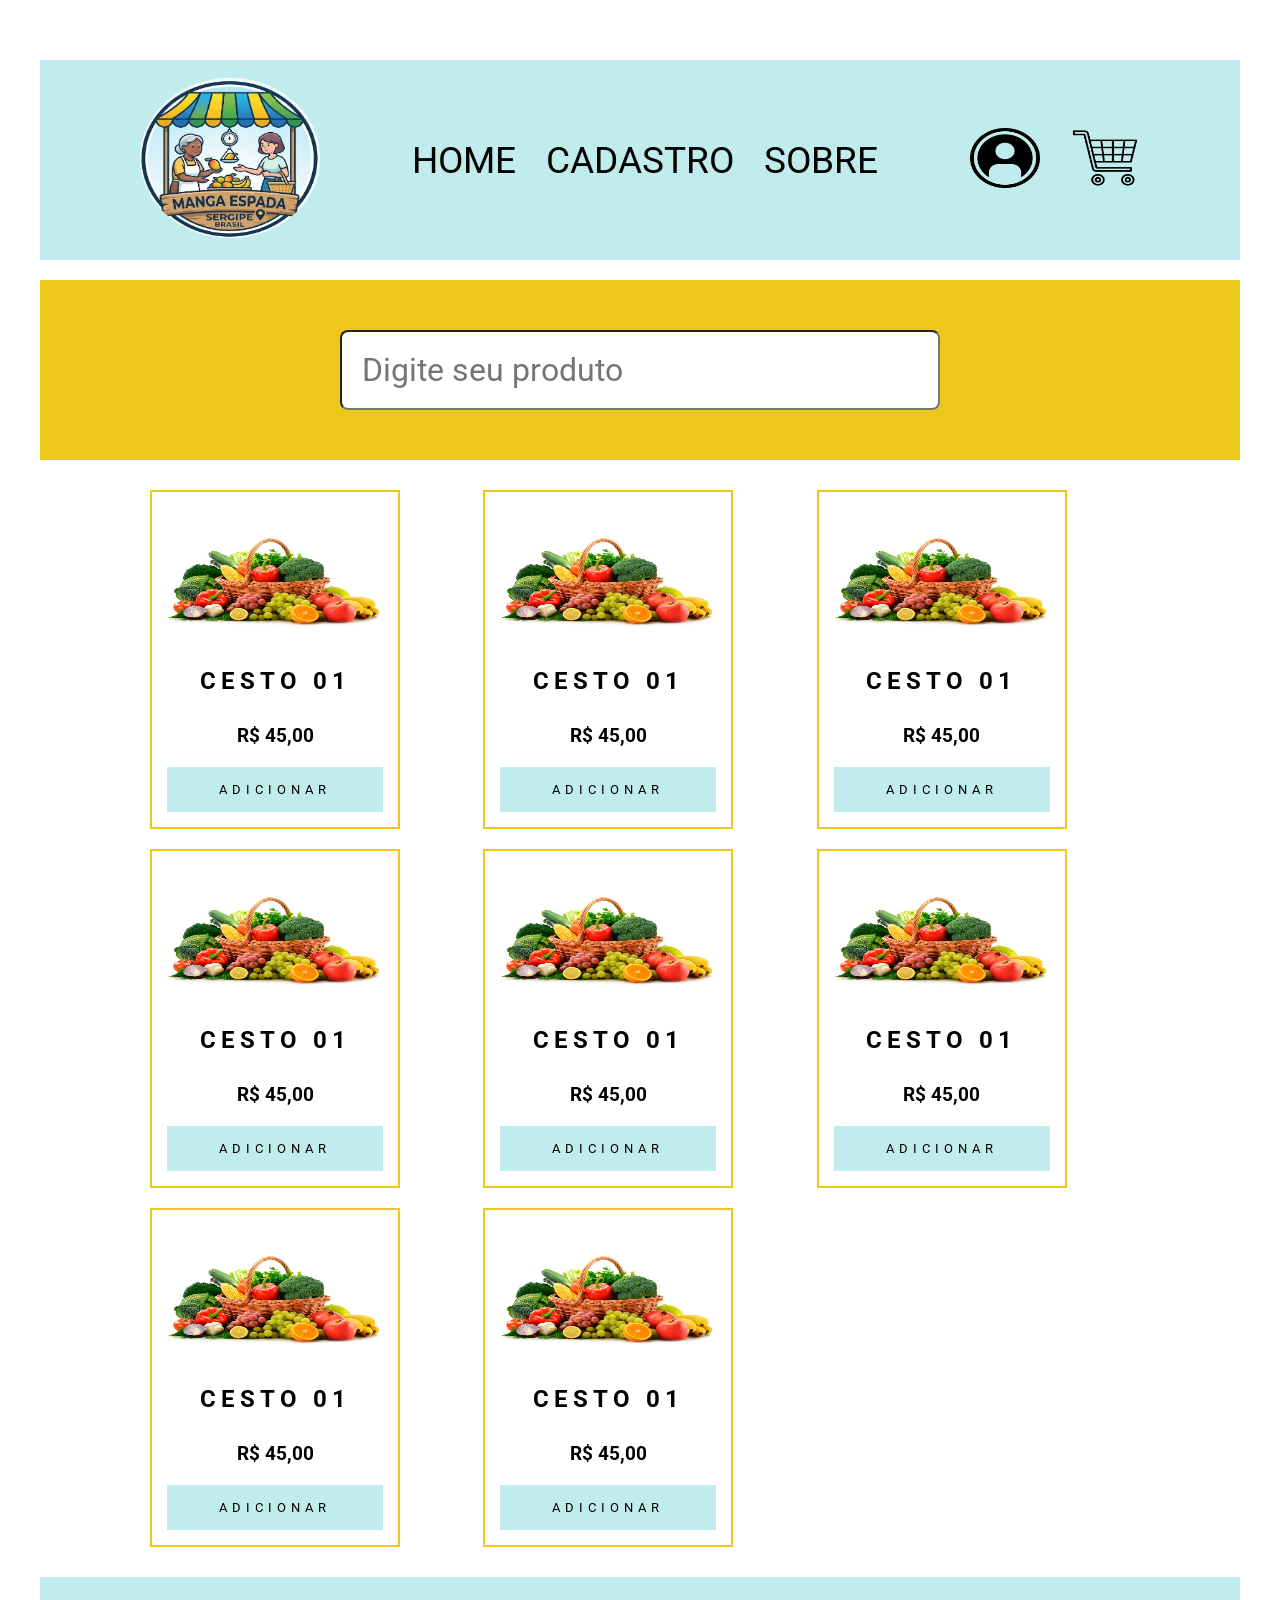
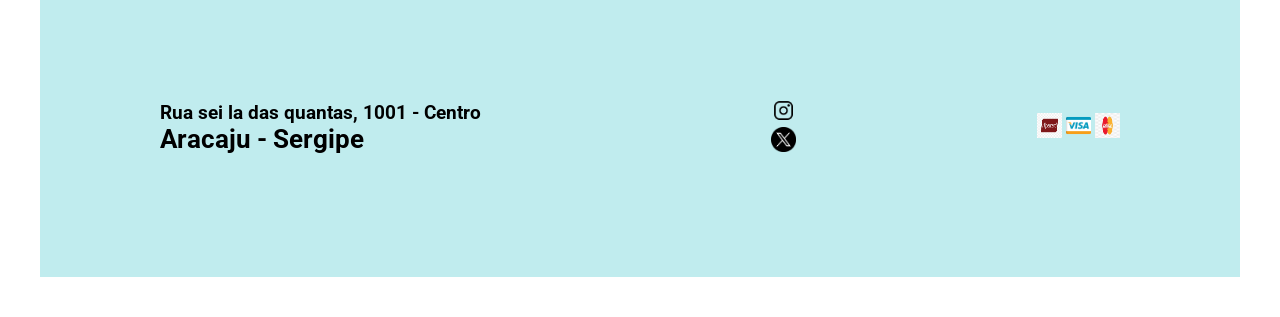
==== commit 8d04dd8c: "Lincado o arquivo index.html com o carrega_produtos.js" ====
--- a/index.html
+++ b/index.html
@@ -12,6 +12,9 @@
 
     <!--LINK PARA O ARQUIVO -->
     <link rel="stylesheet" href="css/style_estrutura_paginas.css">
+
+    <!--LINK PARA O ARQUIVO carrega_produtos.js-->
+    <script src="/js/carrega_produtos.js" type="module" defer></script>
 </head>
 
 <body>
--- a/css/style_estrutura_paginas.css
+++ b/css/style_estrutura_paginas.css
@@ -13,8 +13,10 @@
 :root{
     --cor_principal: #eec71b;
     --cor_botao01: #049d09;
-    --cor_lnk_menu: #ffffff;
+    --cor_lnk_menu: #020100;
     --cor_vermelha: #b60000;
+    --cor_suave: #c0ecee;
+    --cor_branca: #ffffff;
 }
 
 /*CONFIGURANDO A TAG main*/
@@ -31,17 +33,17 @@
 #cabecalho{
     width: 100%;
     height: 200px;
-    background-color: var(--cor_principal);
-    padding: 5px;
+    background-color: var(--cor_suave);
+    padding: 5px 100px;
     margin: 20px 0px;
     display: flex;
-    justify-content:center;
+    justify-content:space-between;
     align-items: center;
 }
 
 /*ALTERANDO O TAMANHO DA IMAGEM DO LOGO*/
 #logo img{
-    width: 250px;
+    width: 180px;
     height: 160px;
 }
 
@@ -69,28 +71,28 @@
 
 /*FORMATANDO OS MENUS*/
 #menu a:link{
-    font-size: 1.3em;
+    font-size: 2.3em;
     text-transform: uppercase;
     text-decoration: none;
     color: var(--cor_lnk_menu);
 }
 
 #menu a:visited{
-    font-size: 1.3em;
+    font-size: 2.4em;
     text-transform: uppercase;
     text-decoration: none;
     color: var(--cor_lnk_menu);
 }
 
 #menu a:hover{
-    font-size: 1.6em;
-    text-transform: uppercase;
-    text-decoration: none;
-    color: var(--cor_botao01);
+    font-size: 2.4em;
+    text-transform: uppercase;
+    text-decoration: none;
+    color: var(--cor_principal);
 }
 
 #menu a:active{
-    font-size: 1.3em;
+    font-size: 2.4em;
     text-transform: uppercase;
     text-decoration: none;
     color: var(--cor_vermelha);
@@ -98,8 +100,8 @@
 
 /*FORMATANDO section PELO ID PESQUISA */
 #pesquisa{
-    background-color: #049d09;
-    width: 1000px;
+    background-color: var(--cor_principal);
+    width: 100%;
     height: 180px;
     display: flex;
     align-items: center;
@@ -112,8 +114,87 @@
     padding: 20px;
     border-radius: 8px;
     font-size: 2em;
-}
-
-
-
-
+    background-color: var(--cor_branca);
+}
+
+/*FORMATAÇÃO DOS CARDS*/
+#cards{
+    width: 1000px;
+    min-height: 600px;
+    margin: 20px 0px;
+    padding: 10px;
+    display: grid;
+    grid-template-columns: repeat(auto-fit, minmax(250px, 1fr));
+    gap: 20px;
+    cursor: pointer;
+}
+
+.card{
+    width: 250px;
+    min-height: 250px;
+    border: solid 2px var(--cor_principal);
+    padding: 15px;
+    display: flex;
+    flex-direction: column;
+    align-items: center;
+    justify-content: center;
+}
+
+.card:hover{
+    transform: translateY(-5px);
+}
+
+.card h2{
+    text-transform: uppercase;
+    letter-spacing: 5px;
+    margin: 10px 0px;
+}
+
+.card h3{
+    margin: 20px 0px;    
+}
+
+.card button{
+    width: 100%;
+    height: 45px;
+    text-transform: uppercase;
+    letter-spacing: 5px;
+    border: none;
+    background-color: var(--cor_suave);
+    cursor: pointer;
+}
+
+.card img{
+    width: 100%;
+    height: 150px;
+}
+
+/*FORMATAÇÃO DO RODAPÉ*/
+#rodape{
+    width: 100%;
+    height: 300px;
+    background-color: var(--cor_suave);
+    display: flex;
+    align-items: center;
+    justify-content:space-around;
+}
+
+#dadosloja{
+    font-size: 0.8em;
+}
+
+#icones-sociais ul {
+    list-style: none;
+}
+
+#icones-sociais img{
+    width: 25px;
+    height: 25px;
+    margin-left: 50px;
+}
+
+#div-cartoes img{
+    width: 25px;
+    height: 25px;
+}
+
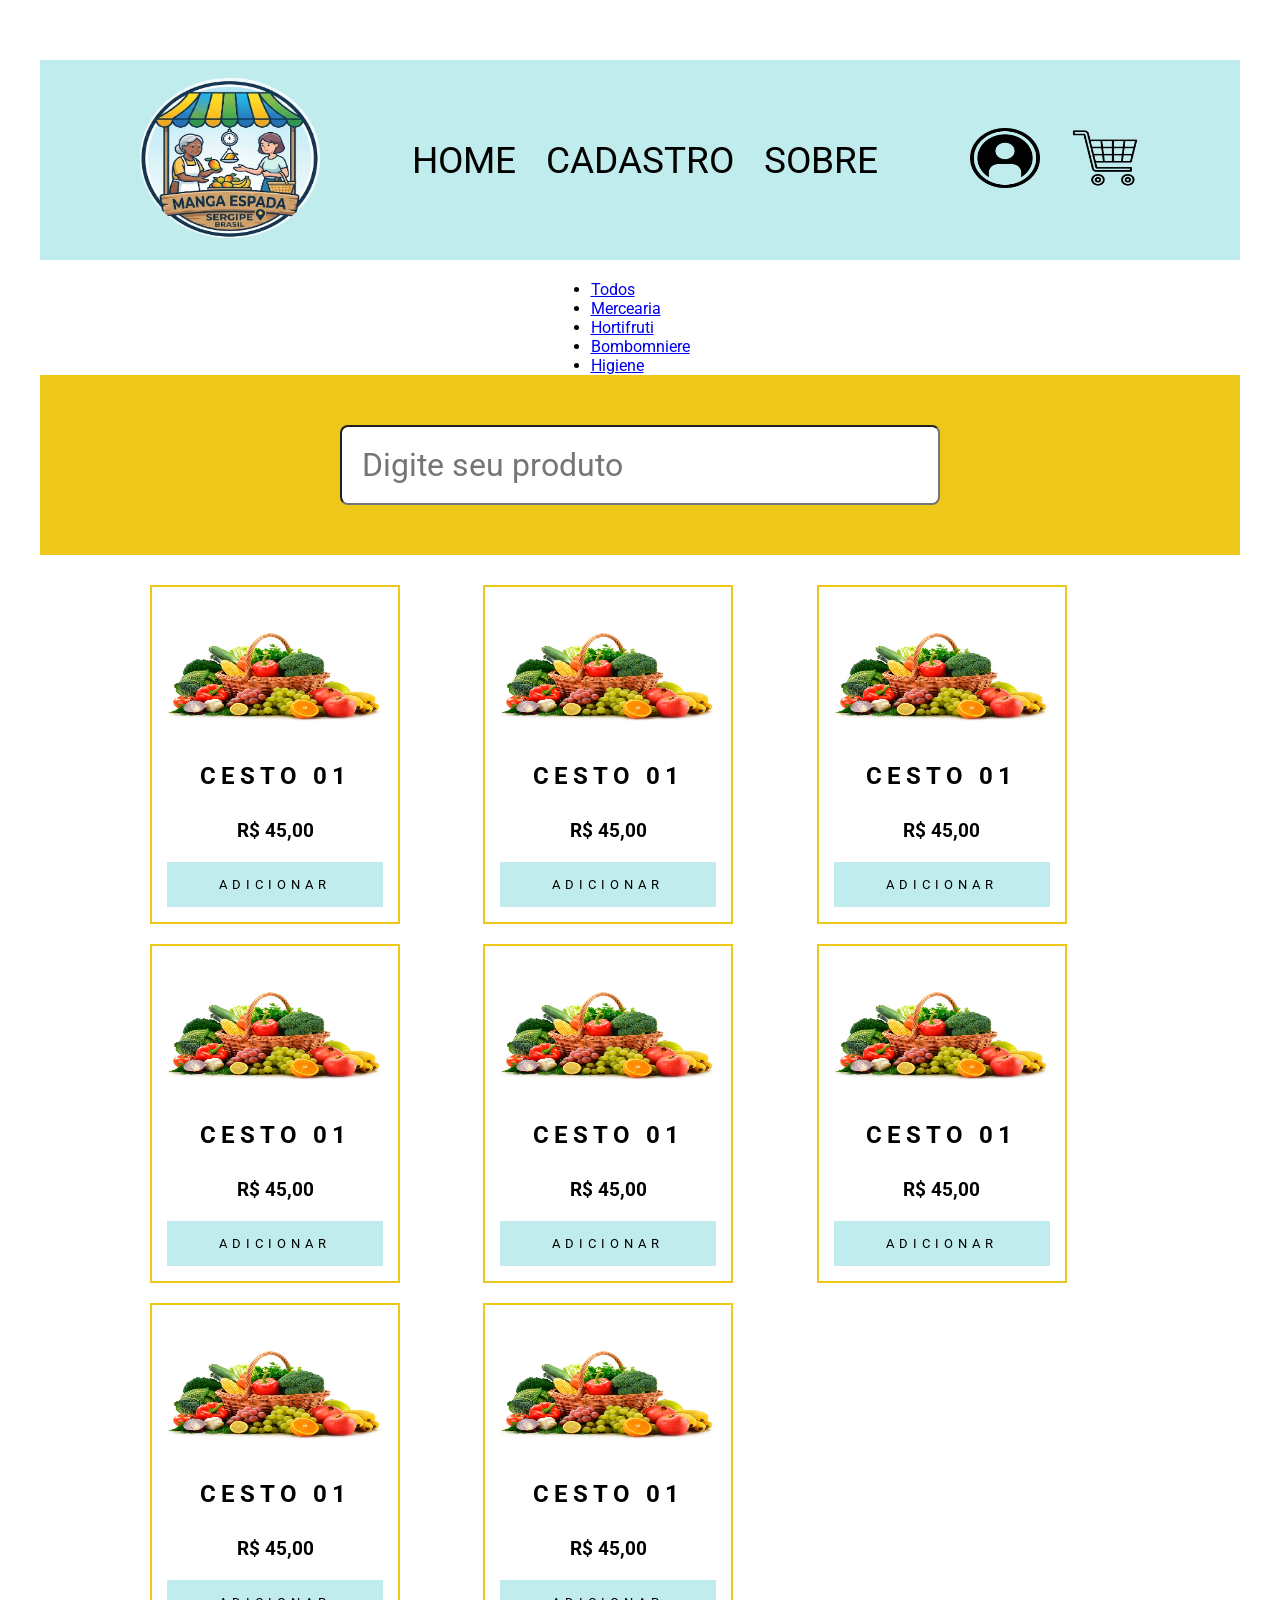
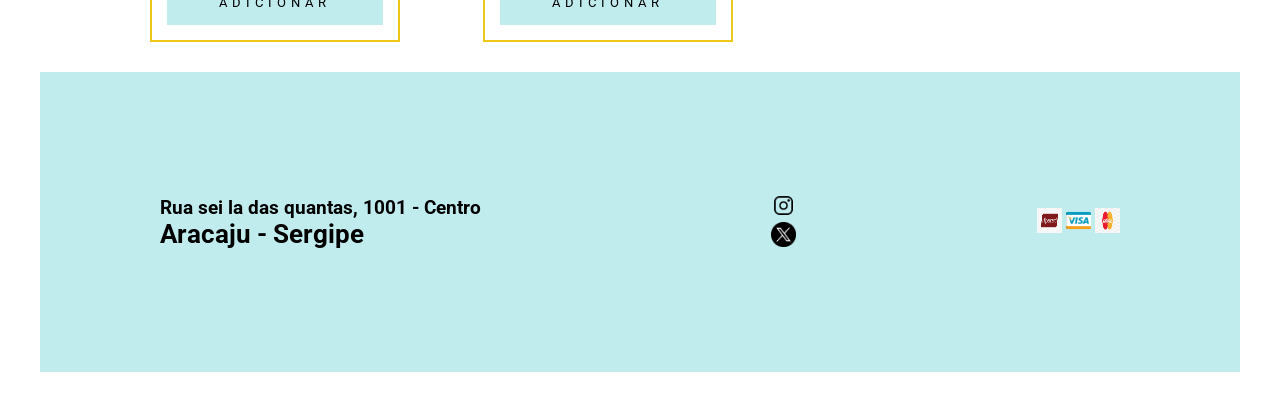
==== commit a5a03971: "Criado a section seção" ====
--- a/index.html
+++ b/index.html
@@ -34,6 +34,7 @@
                 </ul>
             </nav>
 
+
             <div id="div-icones">
                 <ul>
                     <li><a href="/paginas/login.html" class="lnk_icone"><img src="imagens/icones/login.png" alt=""></a>
@@ -42,7 +43,18 @@
                                 alt=""></a></li>
                 </ul>
             </div>
+
         </header>
+
+        <nav id="menu-secoes">
+            <ul id="menu-secoes">
+                <li><a href="#" class="lnk-secao">Todos </a></li>
+                <li><a href="#" class="lnk-secao"> Mercearia</a></li>
+                <li><a href="#" class="lnk-secao">Hortifruti</a></li>
+                <li><a href="#" class="lnk-secao">Bombomniere</a></li>
+                <li><a href="#" class="lnk-secao">Higiene</a></li>
+            </ul>
+        </nav>
 
         <section id="pesquisa">
             <input type="text" name="pesquisa" id="pesquisa" placeholder="Digite seu produto">
@@ -155,7 +167,8 @@
 
             <div id="icones-sociais">
                 <ul>
-                    <li><a href="https://www.instagram.com/seu_usuario"><img src="imagens/icones/instagram.png" alt=""></a></li>
+                    <li><a href="https://www.instagram.com/seu_usuario"><img src="imagens/icones/instagram.png"
+                                alt=""></a></li>
                     <li><a href="https://www.facebook.com/seu_usuario"><img src="imagens/icones/x.png" alt=""></a></li>
                 </ul>
             </div>
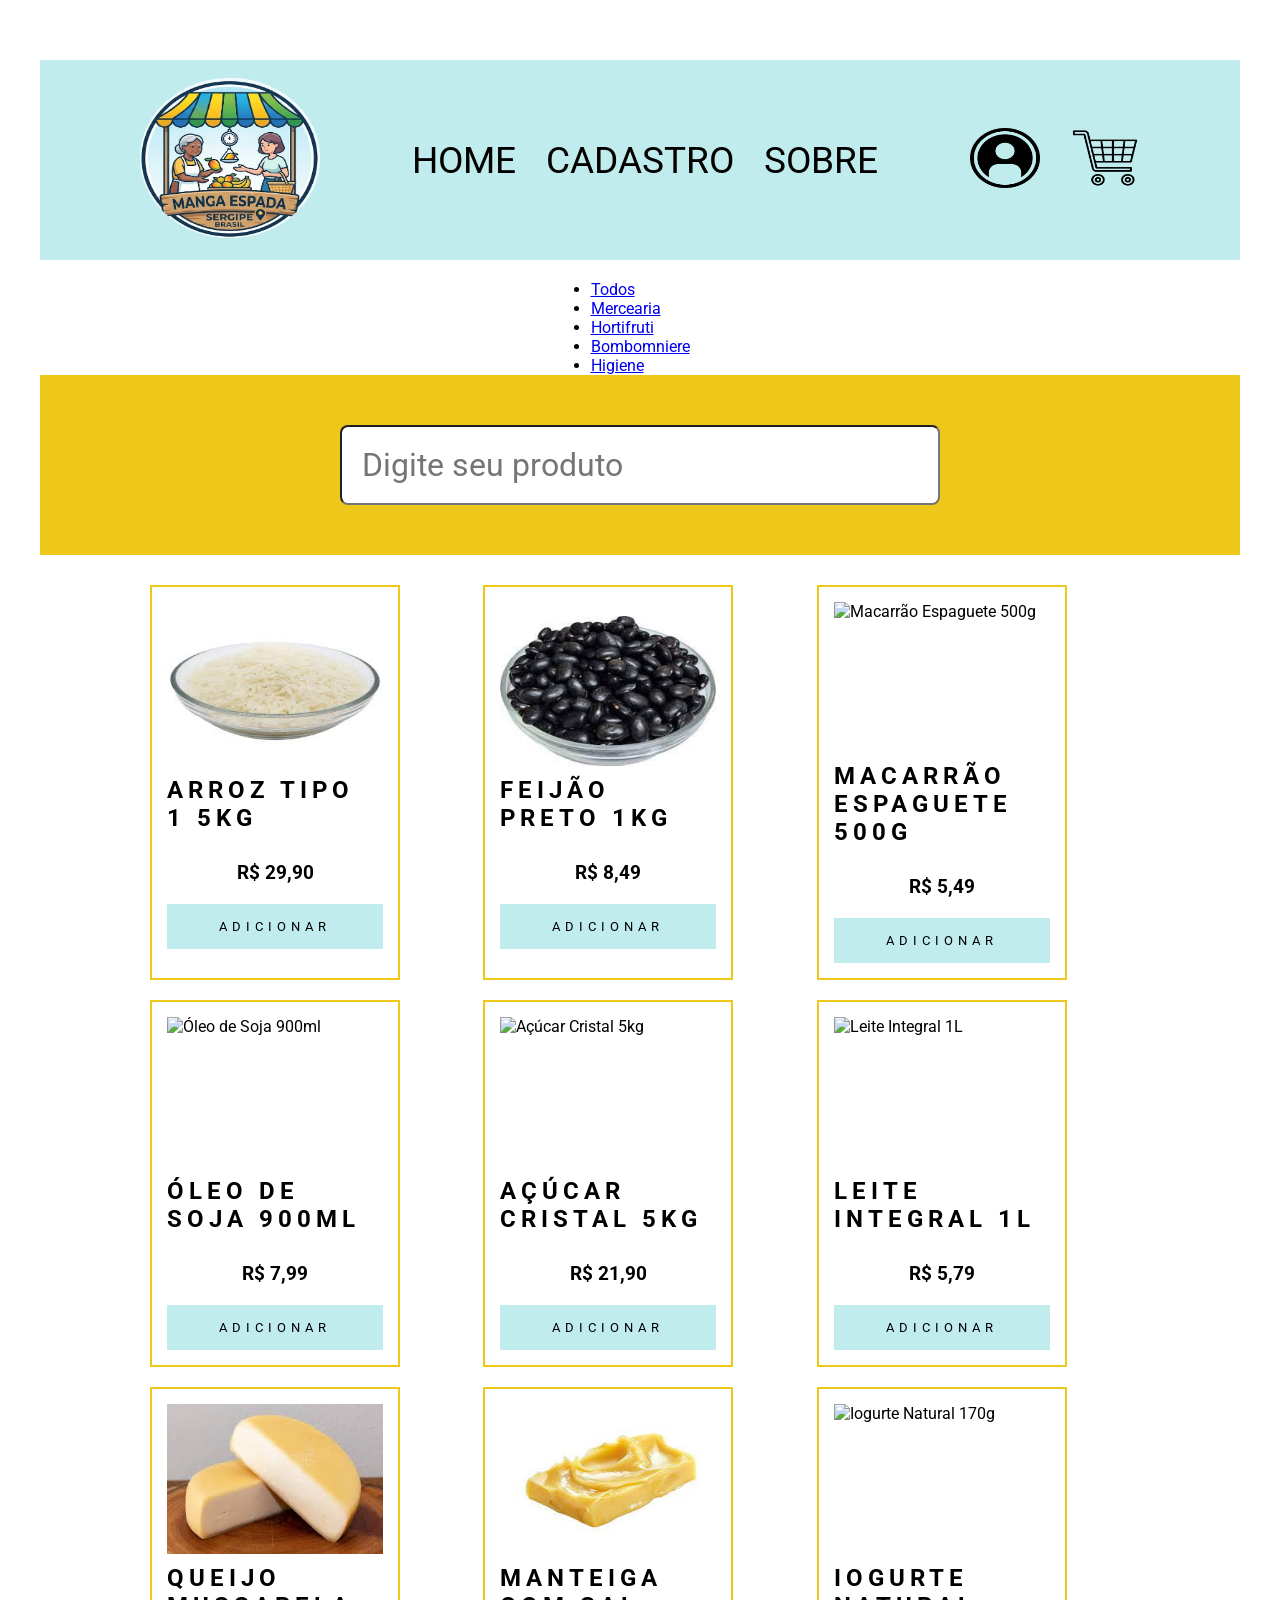
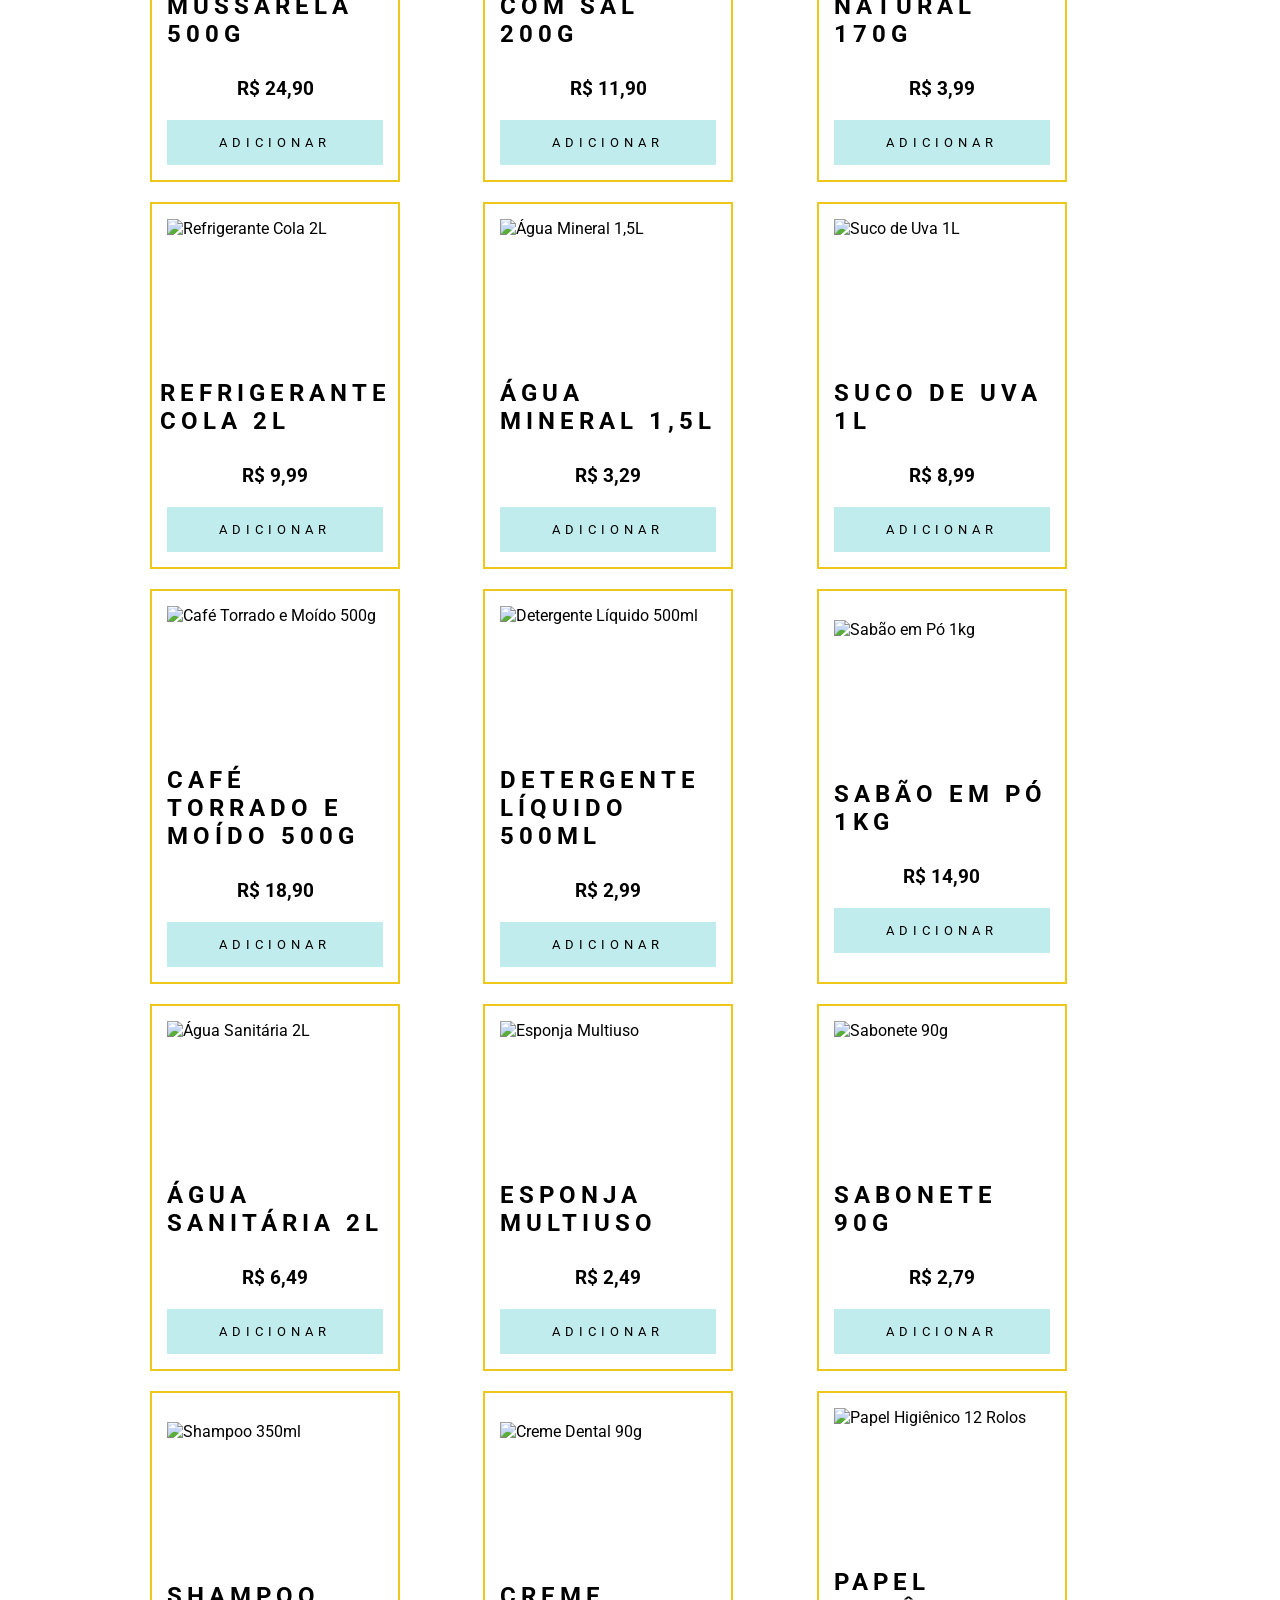
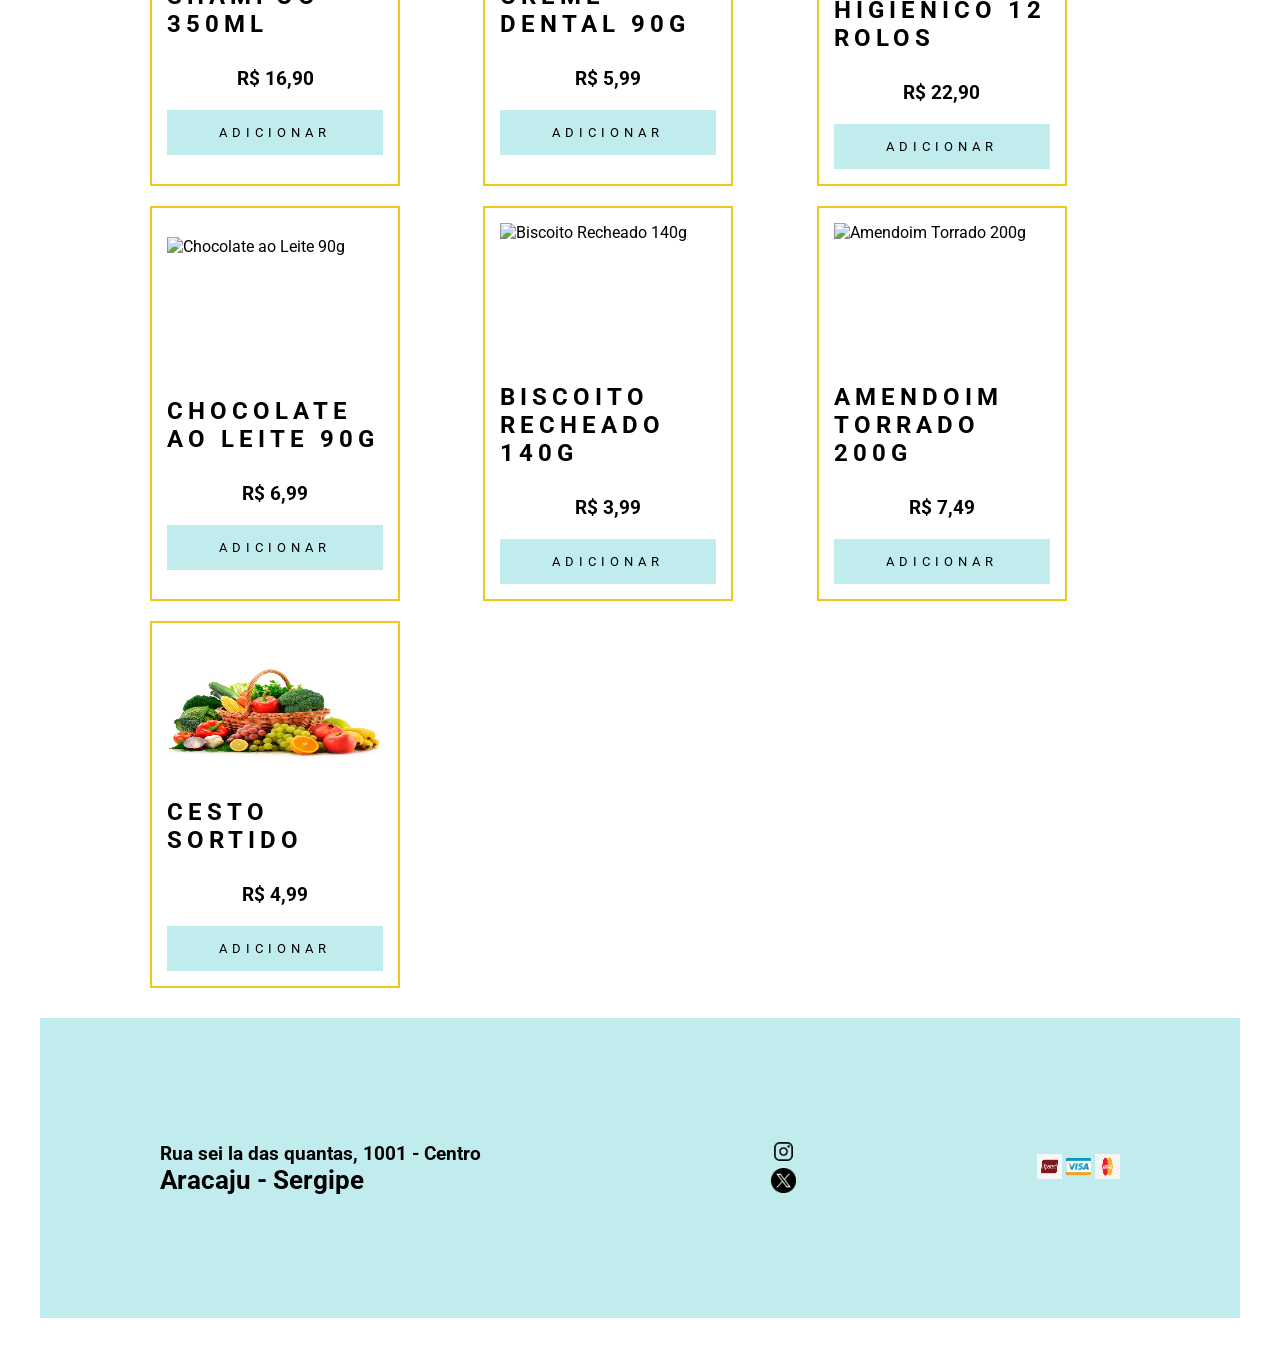
==== commit e5699bd3: "Criado a os menus das seções" ====
--- a/index.html
+++ b/index.html
@@ -46,7 +46,7 @@
 
         </header>
 
-        <nav id="menu-secoes">
+        <nav id="nav-secoes">
             <ul id="menu-secoes">
                 <li><a href="#" class="lnk-secao">Todos </a></li>
                 <li><a href="#" class="lnk-secao"> Mercearia</a></li>
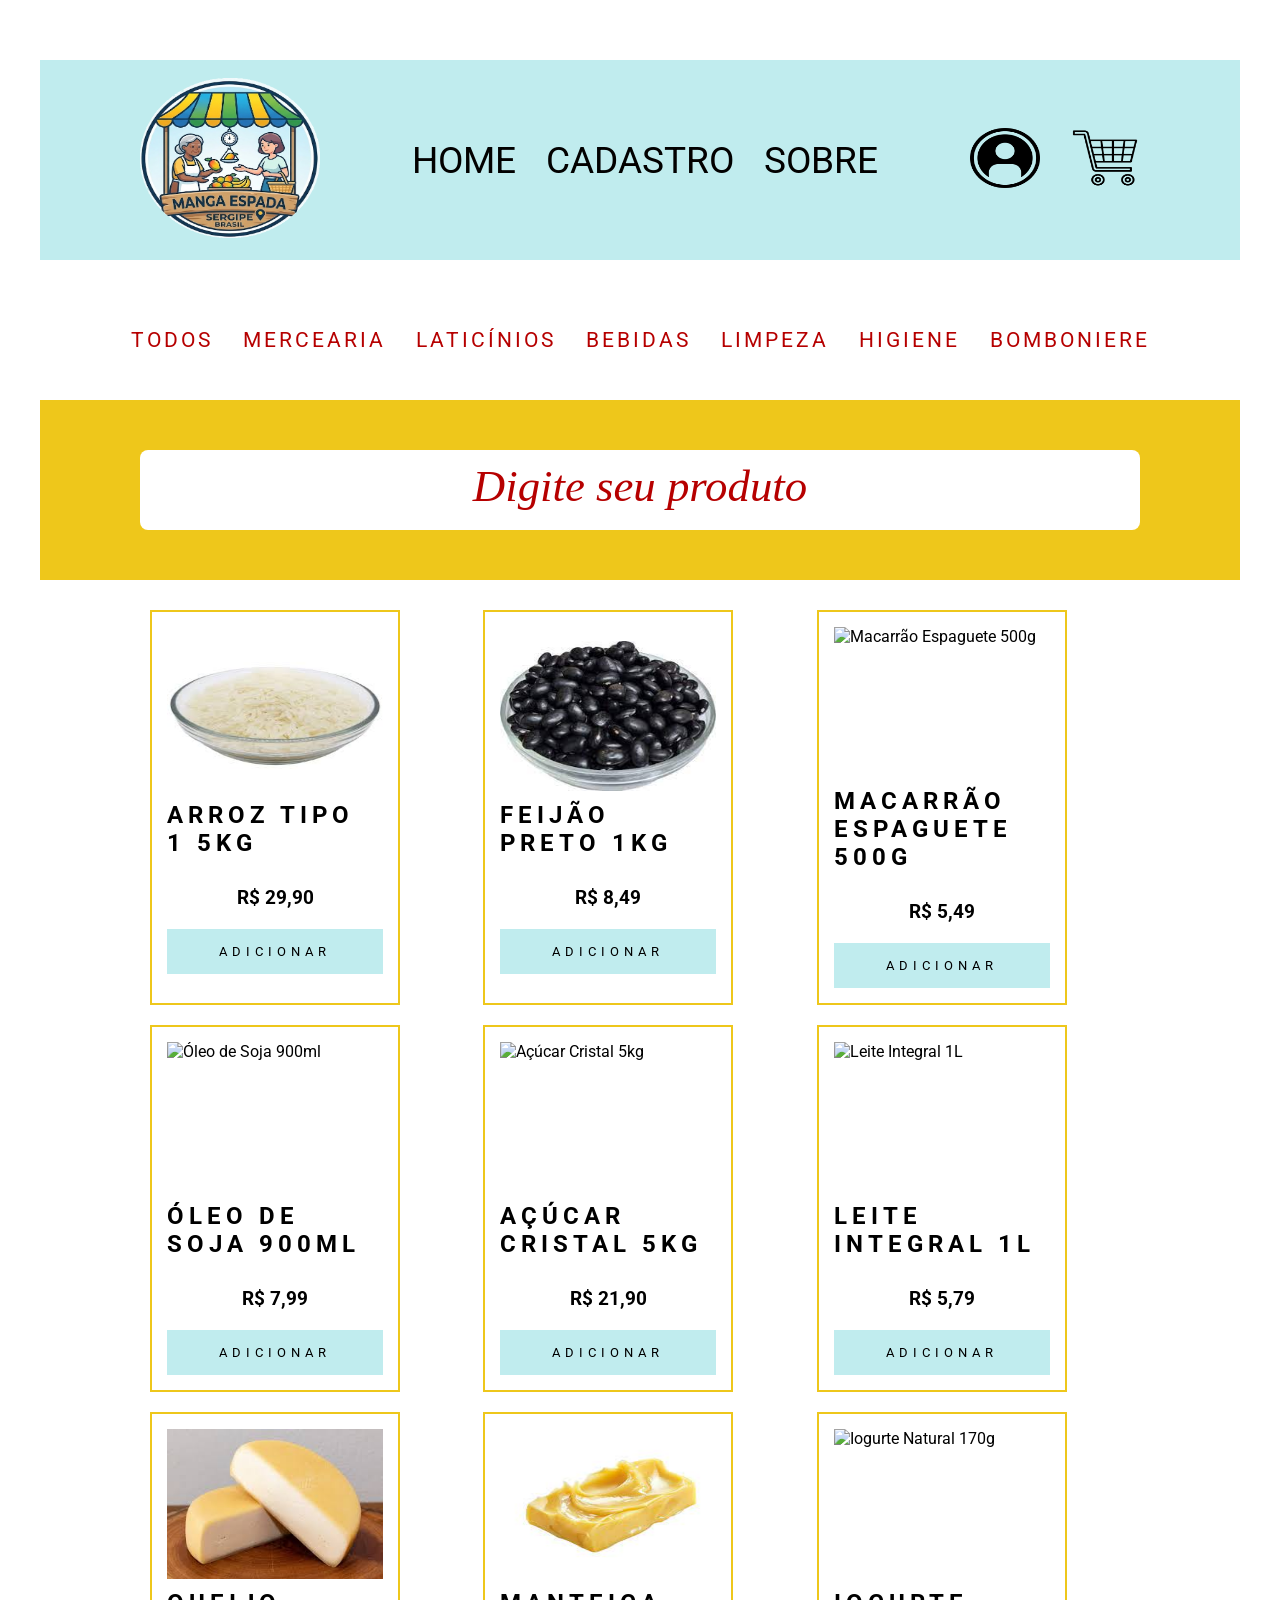
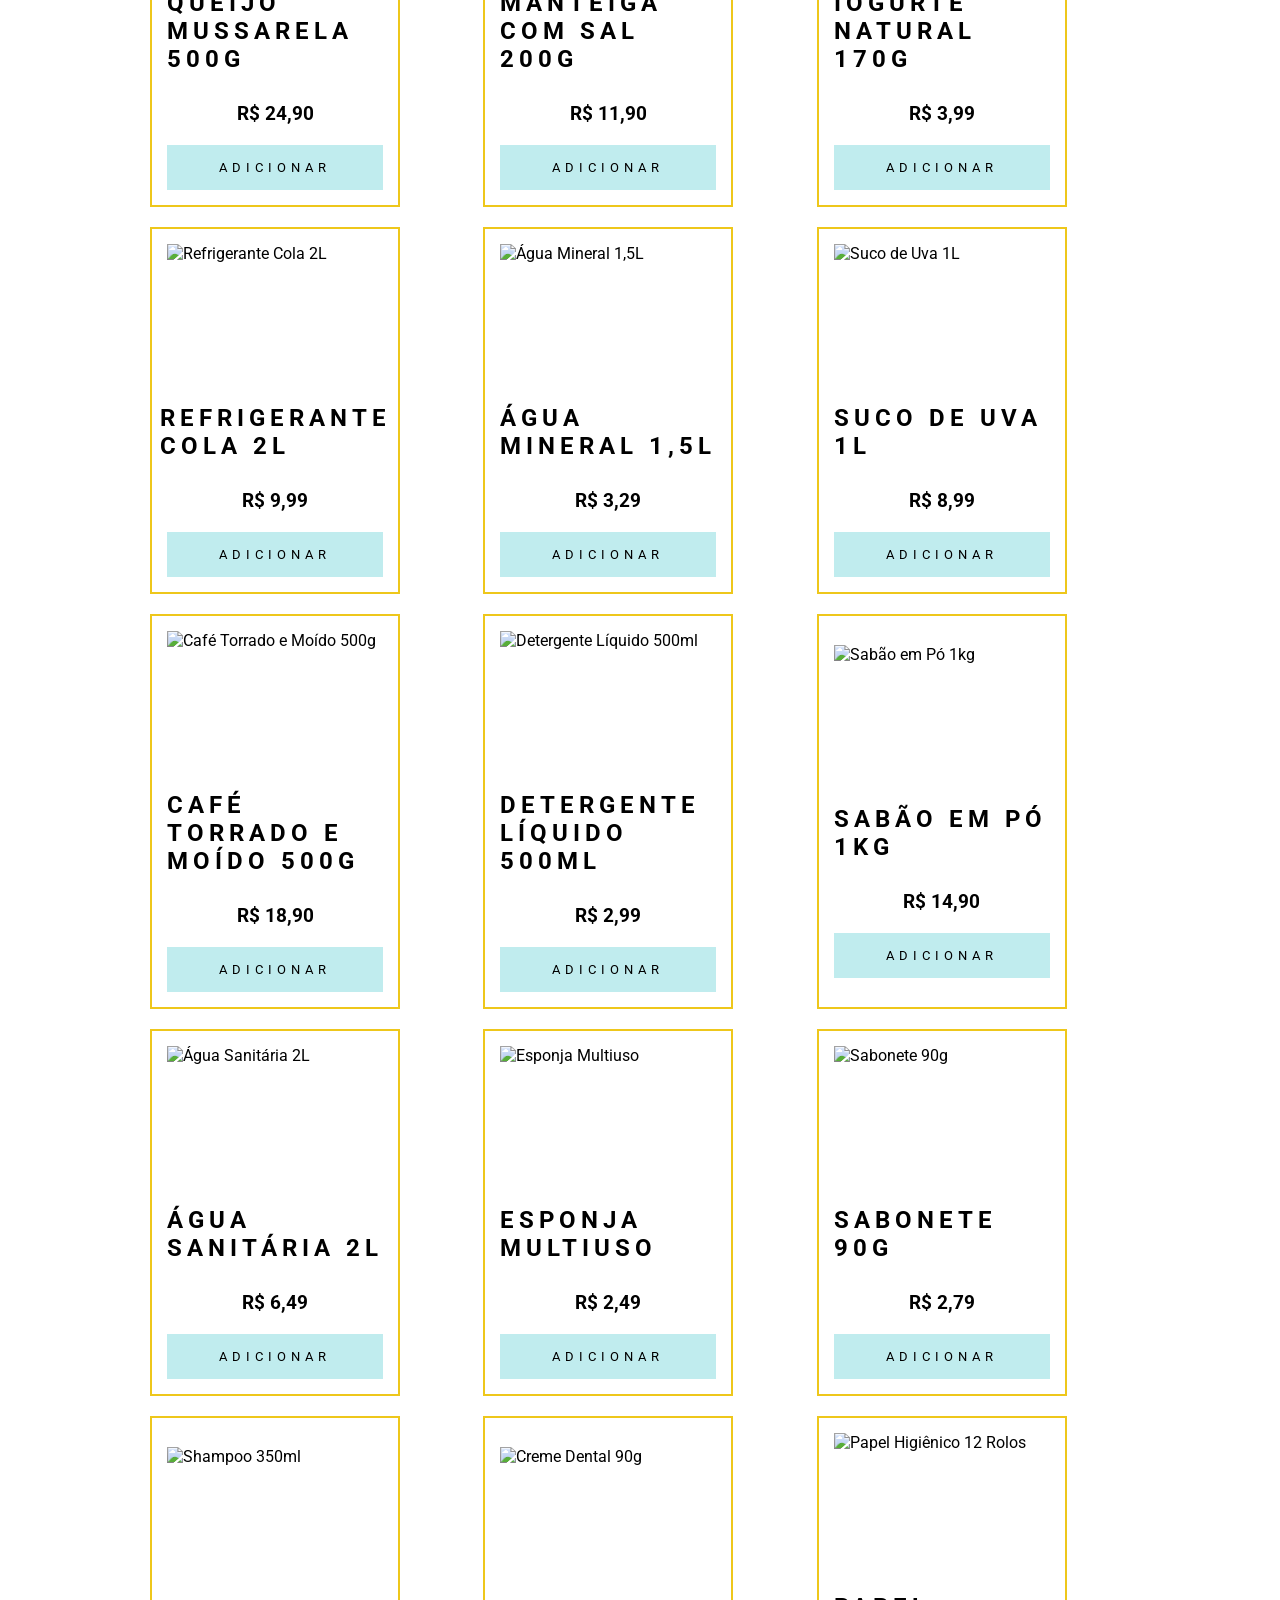
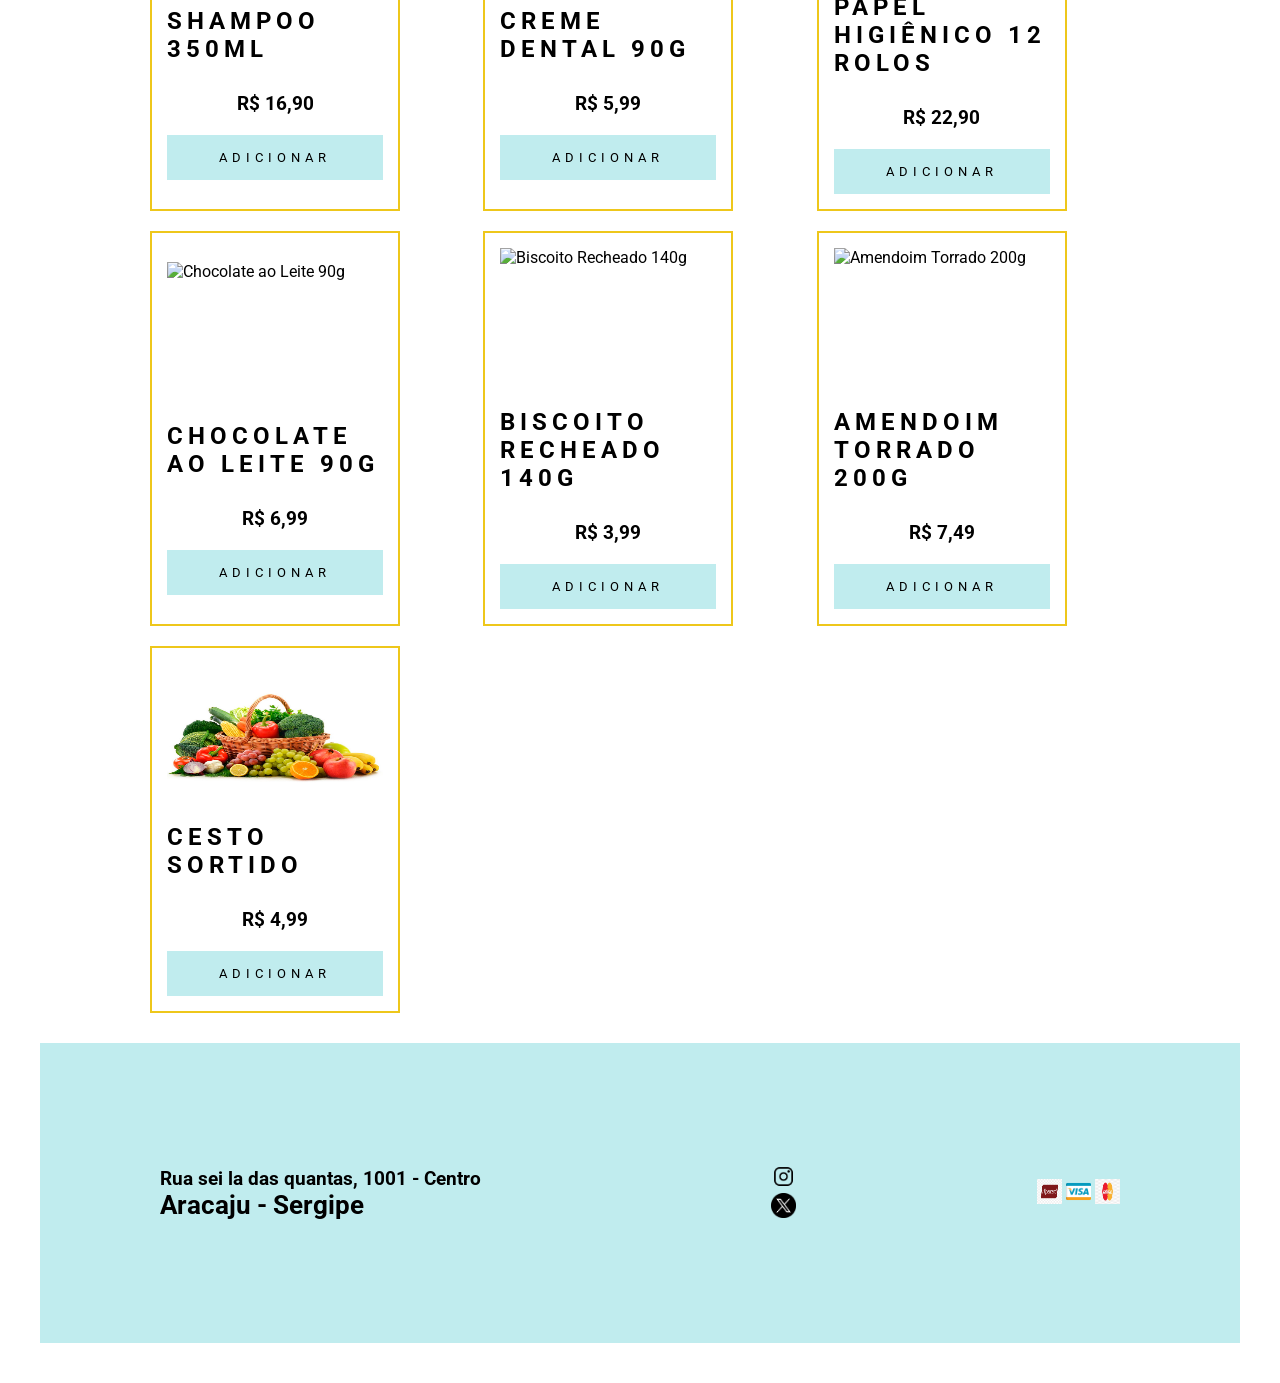
==== commit 3bf01246: "Alterado o Link do css" ====
--- a/index.html
+++ b/index.html
@@ -48,7 +48,7 @@
 
         <nav id="nav-secoes">
             <ul id="menu-secoes">
-                <li><a href="#" class="lnk-secao">Todos </a></li>
+                <li><a href="#" class="lnk-secao qualquer-nome outra">Todos </a></li>
                 <li><a href="#" class="lnk-secao"> Mercearia</a></li>
                 <li><a href="#" class="lnk-secao">Hortifruti</a></li>
                 <li><a href="#" class="lnk-secao">Bombomniere</a></li>
--- a/css/style_estrutura_paginas.css
+++ b/css/style_estrutura_paginas.css
@@ -57,7 +57,7 @@
 }
 
 /*CONFIGURANDO OS LI DO UL DO CABEÇALHO NA HORIZONTAL*/
-#cabecalho ul {
+#cabecalho ul, #menu-secoes {
     display: flex;
     list-style: none;
     gap: 30px
@@ -109,12 +109,20 @@
 }
 
 #pesquisa input{
-    width: 600px;
+    width: 1000px;
     height: 80px;
     padding: 20px;
     border-radius: 8px;
     font-size: 2em;
     background-color: var(--cor_branca);
+    border: none;
+}
+
+#pesquisa input::placeholder{
+    font-style: italic;
+    font-size: 1.4em;
+    color: var(--cor_vermelha);
+    text-align: center;
 }
 
 /*FORMATAÇÃO DOS CARDS*/
@@ -198,3 +206,34 @@
     height: 25px;
 }
 
+/*CONFIGURANDO O MENU SEÇÕES*/
+#nav-secoes{
+    width: 100%;
+    min-height: 80px;
+    margin: 20px 0px;
+    display: flex;
+    align-items: center;
+    justify-content: center;
+    flex-wrap: wrap;
+}
+
+.lnk-secao:link, .lnk-secao:visited{
+    text-transform: uppercase;
+    text-decoration: none;
+    font-size: 1.3em;
+    letter-spacing: 3px;
+    color: var(--cor_vermelha);
+}
+
+.lnk-secao:hover {
+    font-size: 1.5em;
+    color: var(--cor_vermelha);
+}
+
+.lnk-secao:active {
+    color: var(--cor_principal);
+}
+
+.qualquer-nome{
+    
+}
